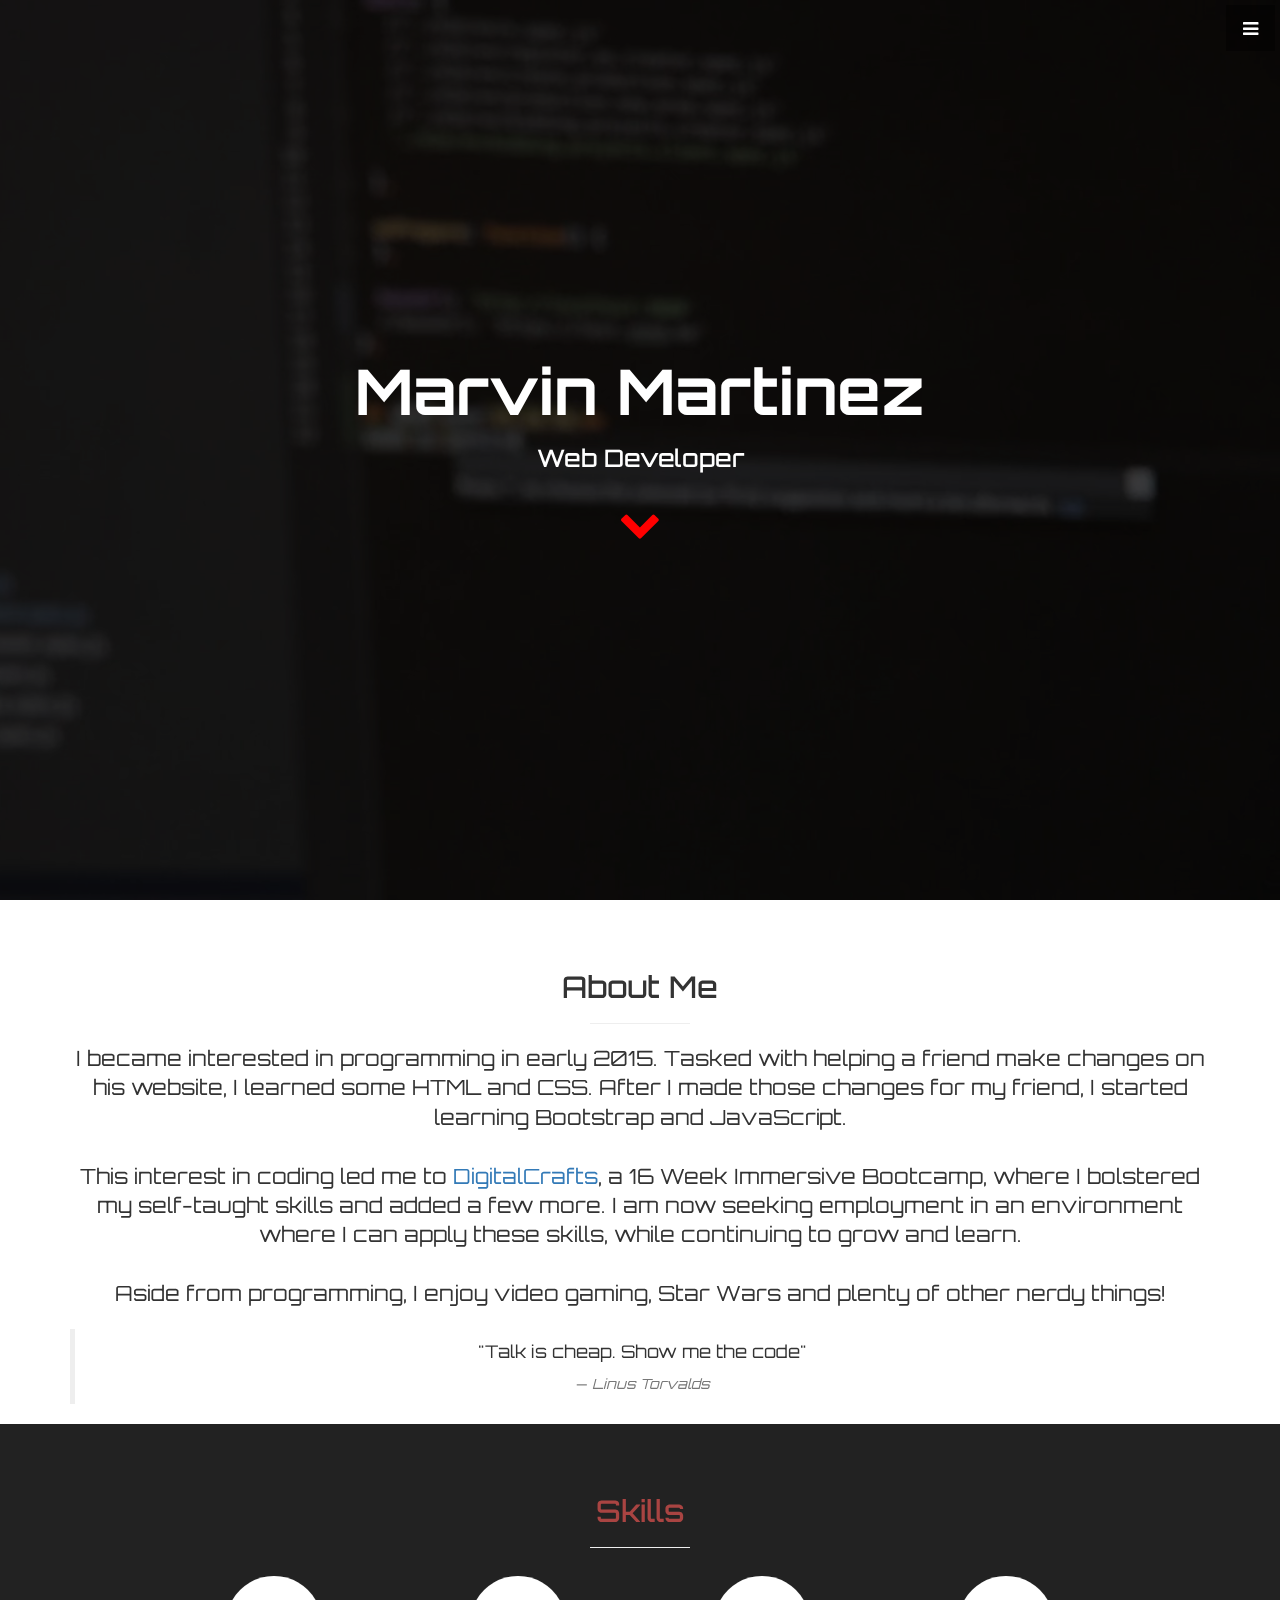
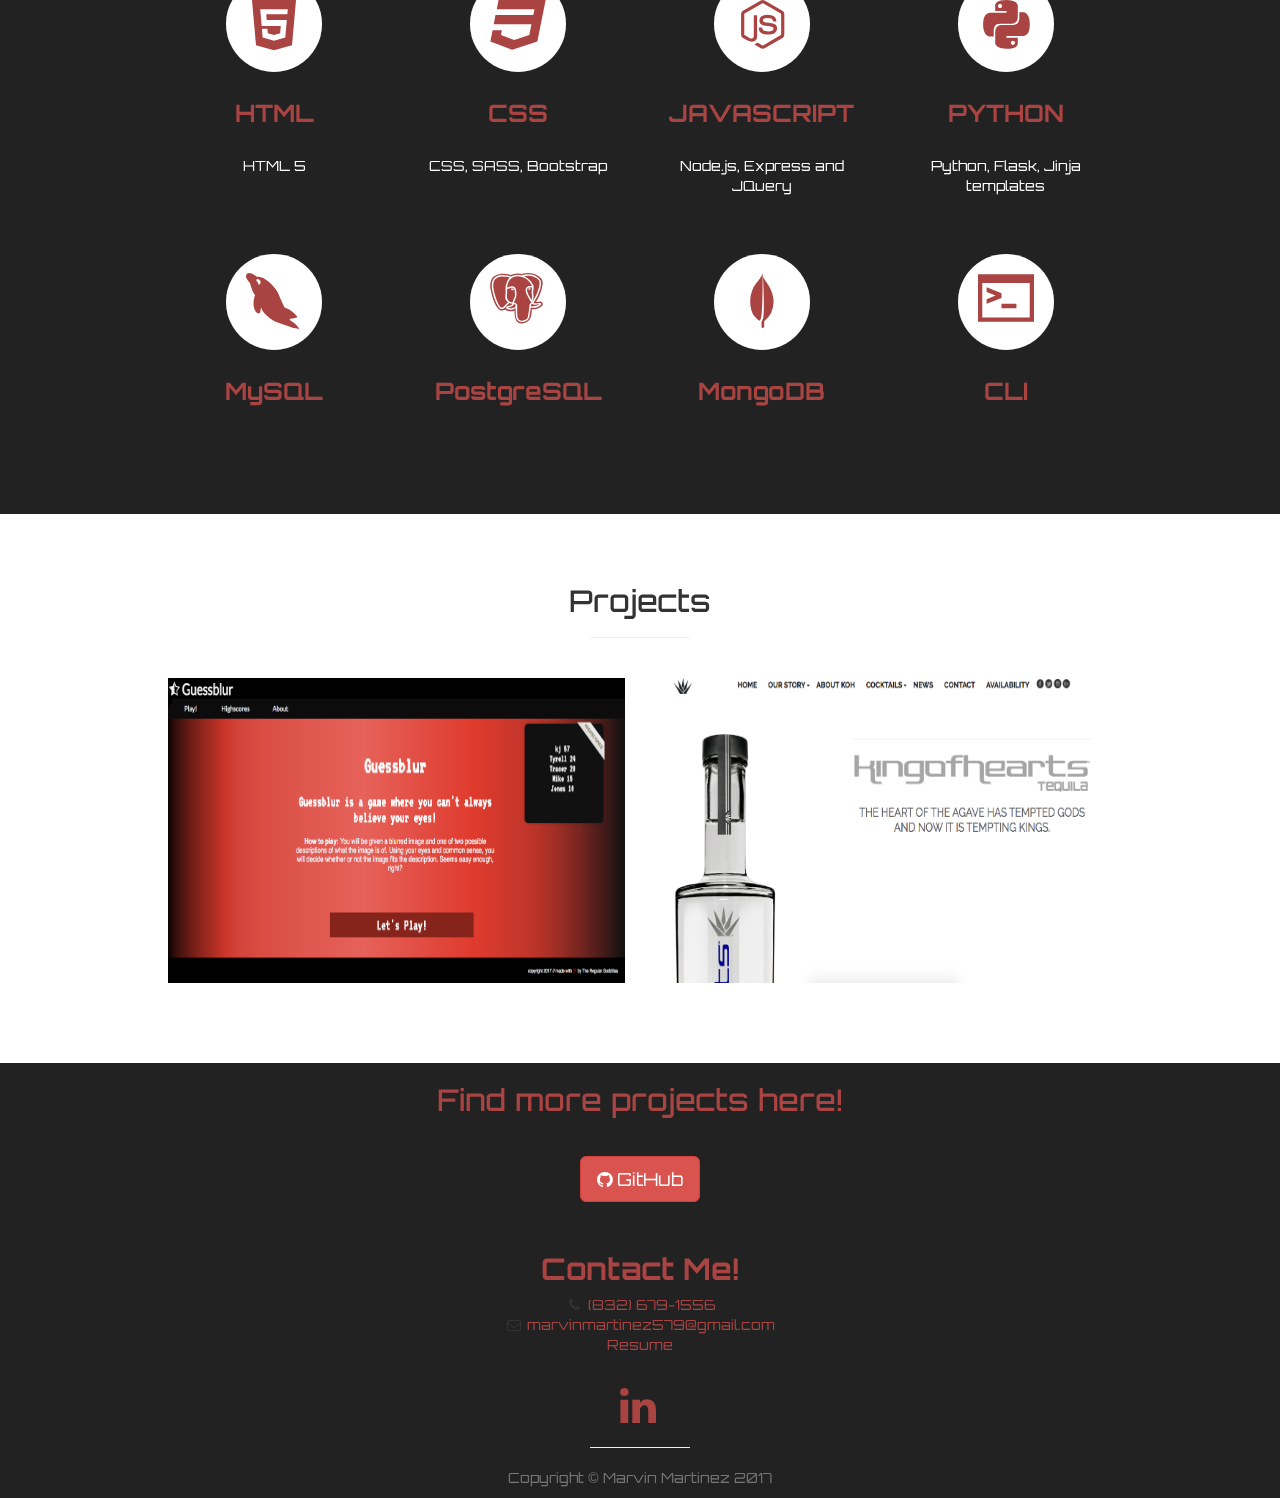
==== index.html @ 0b266f03 "phone number work" ====
<!DOCTYPE html>
<html lang="en">

<head>

    <meta charset="utf-8">
    <meta http-equiv="X-UA-Compatible" content="IE=edge">
    <meta name="viewport" content="width=device-width, initial-scale=1">
    <meta name="description" content="">
    <title>Marvin Martinez | Web Developer</title>
    <link href="css/bootstrap.min.css" rel="stylesheet">
    <link href="css/style.css" rel="stylesheet">
    <link href="font-awesome/css/font-awesome.min.css" rel="stylesheet" type="text/css">
    <link rel="stylesheet" href="fonts/font-mfizz-2.3.0/font-mfizz.css">
    <link rel="stylesheet" href="css/font-awesome-animation.css">
    <link href="https://fonts.googleapis.com/css?family=Orbitron" rel="stylesheet">
</head>

<body>

    <!-- Nav -->
    <a id="menu-toggle" href="#" class="btn btn-dark btn-lg toggle"><i class="fa fa-bars"></i></a>
    <nav id="sidebar-wrapper">
        <ul class="sidebar-nav">
            <a id="menu-close" href="#" class="btn btn-danger btn-lg pull-right toggle"><i class="fa fa-chevron-right"></i></a>
            <li class="sidebar-brand">
                <a href="#top" onclick='$("#menu-close").click();'>Marvin</a>
            </li>
            <li>
                <!-- <a href="#top" onclick='$("#menu-close").click();'>Home</a> -->
            </li>
            <li>
                <a href="#about" onclick='$("#menu-close").click();'>About</a>
            </li>
            <li>
                <a href="#skills" onclick='$("#menu-close").click();'>Skills</a>
            </li>
            <li>
                <a href="#projects" onclick='$("#menu-close").click();'>Projects</a>
            </li>
            <li>
                <a href="#contact" onclick='$("#menu-close").click();'>Contact</a>
            </li>
            <li>
                <a href="pdf/Marvin_Martinez.pdf" onclick='$("#menu-close").click();' target="_blank" donwload>Resume</a>
            </li>
        </ul>
    </nav>

    <!-- Header -->
    <div id="top" class="header">
        <video autoplay loop muted>
            <source src="video/programming-ide.mp4" type="video/mp4">
            </video>
        <div class="text-vertical-center">
            <h1>Marvin Martinez</h1>
            <h3>Web Developer</h3>
            <br>
            <a href="#about"><i class="fa fa-chevron-down fa-3x faa-bounce animated" id="move" style="color:red"></i></a>
        </div>
    </div>
    <div class="overlay">
    </div>

    <!-- About -->
    <section id="about" class="about">
        <div class="container ab">
            <div class="row ab">
                <div class="col-lg-12 text-center about-text">
                    <h2>About Me</h2>
                    <hr class="small">
                    <p class="lead">I became interested in programming in early 2015. Tasked with helping a friend make changes on his website, I learned some HTML and CSS. After I made those changes for my friend, I started learning Bootstrap and JavaScript. <br>
                        <br> This interest in coding led me to <a target="_blank" href="http://www.digitalcrafts.com">DigitalCrafts</a>, a 16 Week Immersive
Bootcamp, where I bolstered my self-taught skills and added a few more. I am now seeking employment in an environment where I can apply these skills, while continuing to grow and learn.<br>
                        <br> Aside from programming, I enjoy video gaming, Star Wars and plenty of other nerdy things! </p>
                    <blockquote>
                        <p>"Talk is cheap. Show me the code"</p>
                        <footer><cite>Linus Torvalds</cite></footer>
                    </blockquote>
                </div>
                <!-- <div class="col-lg-6 text-right">
                    <img class="scroll-to img-about img-responsive" src="img/me.jpg" alt="">
                </div> -->
            </div>
        </div>
    </section>



    <section id="skills" class="skills bg-">
        <div class="container">
            <div class="row text-center">
                <div class="col-lg-10 col-lg-offset-1">
                    <h2 class="text-danger">Skills</h2>
                    <hr class="small">
                    <div id="scroll-to" class="row">
                        <div class="col-md-3 col-sm-6">
                            <div class="skills-item">
                                <span class="fa-stack fa-4x">
                                <i class="fa fa-circle fa-stack-2x"></i>
                                <i class="fa fa-html5 fa-stack-1x faa-float animated-hover text-danger"></i>
                            </span>
                                <br>
                                <h3 class="text-danger">
                                    <strong>HTML</strong>
                                </h3>
                                <br>
                                <p>HTML 5</p>
                            </div>
                        </div>
                        <div class="col-md-3 col-sm-6">
                            <div class="skills-item">
                                <span class="fa-stack fa-4x">
                                <i class="fa fa-circle fa-stack-2x"></i>
                                <i class="fa fa-css3 fa-stack-1x faa-float animated-hover text-danger"></i>
                            </span>
                                <br>
                                <h3 class="text-danger">
                                    <strong>CSS</strong>
                                </h3>
                                <br>
                                <p>CSS, SASS, Bootstrap</p>
                            </div>
                        </div>
                        <div class="col-md-3 col-sm-6">
                            <div class="skills-item">
                                <span class="fa-stack fa-4x">
                                <i class="fa fa-circle fa-stack-2x"></i>
                                <i class="fa icon icon-nodejs fa-stack-1x faa-float animated-hover text-danger"></i>
                            </span>
                                <br>
                                <h3 class="text-danger">
                                    <strong>JAVASCRIPT</strong>
                                </h3>
                                <br>
                                <p>Node.js, Express and JQuery</p>
                            </div>
                        </div>
                        <div class="col-md-3 col-sm-6">
                            <div class="skills-item">
                                <span class="fa-stack fa-4x">
                                <i class="fa fa-circle fa-stack-2x"></i>
                                <i class="fa  icon icon-python fa-stack-1x faa-float animated-hover text-danger"></i>
                            </span>
                                <br>
                                <h3 class="text-danger">
                                    <strong>PYTHON</strong>
                                </h3>
                                <br>
                                <p>Python, Flask, Jinja templates</p>
                            </div>
                        </div>
                    </div>
                </div>
            </div>
            <br>
            <div class="row text-center">
                <div class="col-lg-10 col-lg-offset-1">
                    <div id="scroll-to" class="row">
                        <div class="col-md-3 col-sm-6">
                            <div class="skills-item">
                                <span class="fa-stack fa-4x">
                                <i class="fa fa-circle fa-stack-2x"></i>
                                <i class="fa icon-mysql-alt fa-stack-1x faa-float animated-hover text-danger"></i>
                            </span>
                                <br>
                                <h3 class="text-danger">
                                    <strong>MySQL</strong>
                                </h3>
                                <br>
                                <!-- <p></p> -->
                            </div>
                        </div>
                        <div class="col-md-3 col-sm-6">
                            <div class="skills-item">
                                <span class="fa-stack fa-4x">
                                <i class="fa fa-circle fa-stack-2x"></i>
                                <i class="fa icon-postgres fa-stack-1x faa-float animated-hover text-danger"></i>
                            </span>
                                <br>
                                <h3 class="text-danger">
                                    <strong>PostgreSQL</strong>
                                </h3>
                                <br>
                                <!-- <p></p> -->
                            </div>
                        </div>
                        <div class="col-md-3 col-sm-6">
                            <div class="skills-item">
                                <span class="fa-stack fa-4x">
                                <i class="fa fa-circle fa-stack-2x"></i>
                                <i class="fa icon-mongodb fa-stack-1x faa-float animated-hover text-danger"></i>
                            </span>
                                <br>
                                <h3 class="text-danger">
                                    <strong>MongoDB</strong>
                                </h3>
                                <br>
                                <!-- <p></p> -->
                            </div>
                        </div>
                        <div class="col-md-3 col-sm-6">
                            <div class="skills-item">
                                <span class="fa-stack fa-4x">
                                <i class="fa fa-circle fa-stack-2x"></i>
                                <i class="fa  icon-shell fa-stack-1x faa-float animated-hover text-danger"></i>
                            </span>
                                <br>
                                <h3 class="text-danger">
                                    <strong>CLI</strong>
                                </h3>
                                <br>
                                <!-- <p></p> -->
                            </div>
                        </div>
                    </div>
                </div>
            </div>
        </div>
        </div>
        </div>
    </section>


    <!-- Portfolio -->
    <section id="projects" class="projects">
        <div class="container">
            <div class="row">
                <div class="col-lg-10 col-lg-offset-1 text-center">
                    <h2>Projects</h2>
                    <hr class="small">
                    <br>
                    <div class="row">
                        <div class="col-md-6">
                            <div class="portfolio-item">
                                <a target="_blank" href="https://www.guessblur.site">
                                    <img class="scroll-to2 img-portfolio img-responsive" id="guess" src="img/guessblur.png">
                                </a>
                            </div>
                        </div>
                        <div class="col-md-6">
                            <div class="portfolio-item">
                                <a target="_blank" href="http://kingofheartstequila.com">
                                    <img class="scroll-to2 img-portfolio img-responsive" id="guess" src="img/koh.png">
                                </a>
                            </div>
                        </div>
                    </div>
                    <!-- <div class="row">
                        <div class="col-md-6">
                            <div class="portfolio-item">
                                <a href="#">
                                    <img class="scroll-to2 img-portfolio img-responsive" src="img/placeholder.jpg">
                                </a>
                            </div>
                        </div>
                        <div class="col-md-6">
                            <div class="portfolio-item">
                                <a href="#">
                                    <img class="scroll-to2 img-portfolio img-responsive" src="img/placeholder.jpg">
                                </a>
                            </div>
                        </div>
                    </div> -->
                </div>
            </div>
        </div>
        </div>
    </section>

    <!-- Call to Action -->
    <aside class="call-to-action bg-danger">
        <div class="container">
            <div class="row">
                <div class="col-lg-12 text-center">
                    <h2 class="text-danger">Find more projects here!</h2>
                    <br>
                    <a target="_blank" href="https://github.com/MarvinM579" class="btn btn-lg btn-danger"><i class="fa fa-github"></i> GitHub</a>
                    <br>
                    <br>
                </div>
            </div>
        </div>
    </aside>

    <!-- contact -->
    <section id="contact" class="footer">
        <div class="container">
            <div class="row">
                <div class="col-lg-10 col-lg-offset-1 text-center">
                    <h2 class="text-danger"><strong>Contact Me!</strong>
                </h2>
                    <p></p>
                    <ul class="list-unstyled">
                        <li><i class="fa fa-phone fa-fw"></i> <a href="tel:8326791556" class="text-danger number">(832) 679-1556</a></li>
                        <li><i class="fa fa-envelope-o fa-fw"></i> <a class="text-danger" href="mailto:marvinmartinez579@gmail.com">marvinmartinez579@gmail.com</a>
                        </li>
                        <li><a class="text-danger" href="pdf/Marvin_Martinez.pdf" donwload>Resume</a></li>
                    </ul>
                    <br>
                    <ul class="list-inline">
                        <!-- <li>
                            <a target="_blank" href="https://www.facebook.com/profile.php?id=100013727983616"><i class="fa fa-facebook fa-fw fa-3x text-danger"></i></a>
                        </li>
                        <li>
                            <a target="_blank" href="https://twitter.com/RocketMan225"><i class="fa fa-twitter fa-fw fa-3x text-danger"></i></a>
                        </li> -->
                        <li>
                            <a target="_blank" href="https://www.linkedin.com/in/marvin-martinez"><i class="fa fa-linkedin fa-fw fa-3x text-danger"></i></a>
                        </li>
                    </ul>
                    <hr class="small">
                    <p class="text-muted">Copyright &copy; Marvin Martinez 2017</p>
                </div>
            </div>
        </div>
        <a id="to-top" href="#top" class="btn btn-dark btn-lg"><i class="fa fa-chevron-up fa-fw fa-1x"></i></a>
    </section>




    <script src="js/jquery.js"></script>

    <script src="js/bootstrap.min.js"></script>

    <script>
        // Closes the sidebar menu
        $("#menu-close").click(function(e) {
            e.preventDefault();
            $("#sidebar-wrapper").toggleClass("active");
        });
        // Opens the sidebar menu
        $("#menu-toggle").click(function(e) {
            e.preventDefault();
            $("#sidebar-wrapper").toggleClass("active");
        });
        // Scrolls to the selected menu item on the page
        $(function() {
            $('a[href*=#]:not([href=#],[data-toggle],[data-target],[data-slide])').click(function() {
                if (location.pathname.replace(/^\//, '') == this.pathname.replace(/^\//, '') || location.hostname == this.hostname) {
                    var target = $(this.hash);
                    target = target.length ? target : $('[name=' + this.hash.slice(1) + ']');
                    if (target.length) {
                        $('html,body').animate({
                            scrollTop: target.offset().top
                        }, 1000);
                        return false;
                    }
                }
            });
        });
        //#to-top button appears after scrolling
        var fixed = false;
        $(document).scroll(function() {
            if ($(this).scrollTop() > 250) {
                if (!fixed) {
                    fixed = true;
                    $('#to-top').show("slow", function() {
                        $('#to-top').css({
                            position: 'fixed',
                            display: 'block'
                        });
                    });
                }
            } else {
                if (fixed) {
                    fixed = false;
                    $('#to-top').hide("slow", function() {
                        $('#to-top').css({
                            display: 'none'
                        });
                    });
                }
            }
        });

        $(window).scroll(function() {
            var hT = $('.scroll-to').offset().top,
                hH = $('.scroll-to').outerHeight(),
                wH = $(window).height(),
                wS = $(this).scrollTop();
            console.log((hT - wH), wS);
            if (wS > (hT + hH - wH)) {
                $('.scroll-to').fadeIn(2500);
            }
        });
    </script>

</body>

</html>
---- css/style.css ----
html, body {
    width: 100%;
    height: 100%;
}

body {
    /*font-family: "Source Sans Pro","Helvetica Neue",Helvetica,Arial,sans-serif;*/
    font-family: "Orbitron", sans-serif;
}

.text-vertical-center {
    display: table-cell;
    text-align: center;
    vertical-align: middle;
}

.text-vertical-center h1 {
    margin: 0;
    padding: 0;
    font-size: 4.5em;
    font-weight: 700;
}


/* Custom Button Styles */

.btn-dark {
    border-radius: 0;
    color: #fff;
    background-color: rgba(0, 0, 0, 0.4);
}

.btn-dark:hover, .btn-dark:focus, .btn-dark:active {
    color: #fff;
    background-color: rgba(0, 0, 0, 0.7);
}

.btn-light {
    border-radius: 0;
    color: #333;
    background-color: rgb(255, 255, 255);
}

.btn-light:hover, .btn-light:focus, .btn-light:active {
    color: #333;
    background-color: rgba(255, 255, 255, 0.8);
}


/* Custom Horizontal Rule */

hr.small {
    max-width: 100px;
}


/* Side Menu */

#sidebar-wrapper {
    z-index: 1000;
    position: fixed;
    right: 0;
    width: 250px;
    height: 100%;
    transform: translateX(250px);
    overflow-y: auto;
    background: #222;
    -webkit-transition: all 0.4s ease 0s;
    -moz-transition: all 0.4s ease 0s;
    -ms-transition: all 0.4s ease 0s;
    -o-transition: all 0.4s ease 0s;
    transition: all 0.4s ease 0s;
}

.sidebar-nav {
    position: absolute;
    top: 0;
    width: 250px;
    margin: 0;
    padding: 0;
    list-style: none;
}

.sidebar-nav li {
    text-indent: 20px;
    line-height: 40px;
}

.sidebar-nav li a {
    display: block;
    text-decoration: none;
    color: #999;
}

.sidebar-nav li a:hover {
    text-decoration: none;
    color: #fff;
    background: rgba(255, 255, 255, 0.2);
}

.sidebar-nav li a:active, .sidebar-nav li a:focus {
    text-decoration: none;
}

.sidebar-nav>.sidebar-brand {
    height: 55px;
    font-size: 18px;
    line-height: 55px;
}

.sidebar-nav>.sidebar-brand a {
    color: #999;
}

.sidebar-nav>.sidebar-brand a:hover {
    color: #fff;
    background: none;
}

#menu-toggle {
    z-index: 1;
    position: fixed;
    top: 0;
    right: 0;
}

#sidebar-wrapper.active {
    right: 250px;
    width: 250px;
    -webkit-transition: all 0.4s ease 0s;
    -moz-transition: all 0.4s ease 0s;
    -ms-transition: all 0.4s ease 0s;
    -o-transition: all 0.4s ease 0s;
    transition: all 0.4s ease 0s;
}

.toggle {
    margin: 5px 5px 0 0;
}


/* Header */

.header {
    display: table;
    position: relative;
    width: 100%;
    height: 100%;
    color: white;
    /*background: url(../img/Code.jpg) no-repeat center center scroll;*/
    -webkit-background-size: cover;
    -moz-background-size: cover;
    background-size: cover;
    -o-background-size: cover;
}

.text-vertical-center {
    z-index: 10;
}

video {
    position: absolute;
    z-index: -1;
    right: 0;
    bottom: 0;
    min-width: 100%;
    min-height: 100%;
    width: auto;
    height: auto;
}

.overlay {
    position: absolute;
    top: 0;
    left: 0;
    width: 100%;
    height: 100%;
    z-index: -1;
    background-color: rgba(0, 0, 0, 0.6);
}


/* About */

.about {
    padding: 0;
}

.about-text {
    margin-top: 50px;
}

.img-about {
    margin: 0 auto;
    margin-top: 10%;
    margin-bottom: 10%;
    height: 400px;
    border-radius: 50%;
    display: none;
}


/* Skills */

.skills {
    padding: 50px 0;
    background: #222;
    color: white;
}

.skills-item {
    margin-bottom: 30px;
}

.icon {
    margin-left: 6%;
    margin-top: 5%;
}

.icon-python {
    margin-left: 5%;
}


/* Portfolio */

.projects {
    padding: 50px 0;
}

.portfolio-item {
    margin-bottom: 30px;
}

.img-portfolio {
    margin: 0 auto;
    /*display: none;*/
}

.img-portfolio:hover {
    opacity: 0.8;
}

#guess {
    height: 305px;
    width: 485px;
}


/* Call to Action */

.call-to-action {
    padding: 0;
    background: #222;
}

.call-to-action .btn {
    margin: 10px;
}


/* Footer */

.footer {
    padding: 0;
    background: #222;
}

.number:hover {
    text-decoration: none;
    color: #A94442;
}

#to-top {
    display: none;
    position: fixed;
    bottom: 5px;
    right: 5px;
}
---- fonts/font-mfizz-2.3.0/font-mfizz.css ----
/*!
 * Font Mfizz 2.3.0-SNAPSHOT
 * Copyright 2013-2016 Fizzed, Inc.
 * MIT License
 *
 * Project: http://fizzed.com/oss/font-mfizz
 *
 * The font designed for technology and software geeks representing programming
 * languages, operating systems, software engineering, and technology.
 *
 * Fizzed, Inc.
 * Web: http://fizzed.com/
 * Twitter: http://twitter.com/fizzed_inc
 */

@font-face {
  font-family: "FontMfizz";
  src: url("./font-mfizz.eot");
  src: url("./font-mfizz.eot?#iefix") format("embedded-opentype"),
       url("./font-mfizz.woff") format("woff"),
       url("./font-mfizz.ttf") format("truetype"),
       url("./font-mfizz.svg#font-mfizz") format("svg");
  font-weight: normal;
  font-style: normal;
}

@media screen and (-webkit-min-device-pixel-ratio:0) {
  @font-face {
    font-family: "FontMfizz";
    src: url("./font-mfizz.svg#font-mfizz") format("svg");
  }
}

[data-icon]:before { content: attr(data-icon); }

[data-icon]:before,
.icon-3dprint:before,
.icon-angular:before,
.icon-antenna:before,
.icon-apache:before,
.icon-archlinux:before,
.icon-aws:before,
.icon-blackberry:before,
.icon-bomb:before,
.icon-c:before,
.icon-cassandra:before,
.icon-centos:before,
.icon-clojure:before,
.icon-coffee-bean:before,
.icon-cplusplus:before,
.icon-csharp:before,
.icon-css:before,
.icon-database:before,
.icon-database-alt:before,
.icon-database-alt2:before,
.icon-debian:before,
.icon-docker:before,
.icon-dreamhost:before,
.icon-elixir:before,
.icon-erlang:before,
.icon-exherbo:before,
.icon-fedora:before,
.icon-fire-alt:before,
.icon-freebsd:before,
.icon-gentoo:before,
.icon-ghost:before,
.icon-git:before,
.icon-gnome:before,
.icon-google:before,
.icon-google-alt:before,
.icon-google-code:before,
.icon-google-developers:before,
.icon-gradle:before,
.icon-grails:before,
.icon-grails-alt:before,
.icon-grunt:before,
.icon-hadoop:before,
.icon-haskell:before,
.icon-heroku:before,
.icon-html:before,
.icon-iphone:before,
.icon-java:before,
.icon-java-bold:before,
.icon-java-duke:before,
.icon-javascript:before,
.icon-javascript-alt:before,
.icon-jetty:before,
.icon-kde:before,
.icon-laravel:before,
.icon-line-graph:before,
.icon-linux-mint:before,
.icon-looking:before,
.icon-mariadb:before,
.icon-maven:before,
.icon-microscope:before,
.icon-mobile-device:before,
.icon-mobile-phone-alt:before,
.icon-mobile-phone-broadcast:before,
.icon-mongodb:before,
.icon-mssql:before,
.icon-mysql:before,
.icon-mysql-alt:before,
.icon-netbsd:before,
.icon-nginx:before,
.icon-nginx-alt:before,
.icon-nginx-alt2:before,
.icon-nodejs:before,
.icon-objc:before,
.icon-oracle:before,
.icon-oracle-alt:before,
.icon-osx:before,
.icon-perl:before,
.icon-phone-alt:before,
.icon-phone-gap:before,
.icon-phone-retro:before,
.icon-php:before,
.icon-php-alt:before,
.icon-playframework:before,
.icon-playframework-alt:before,
.icon-plone:before,
.icon-postgres:before,
.icon-postgres-alt:before,
.icon-python:before,
.icon-raspberrypi:before,
.icon-redhat:before,
.icon-redis:before,
.icon-ruby:before,
.icon-ruby-on-rails:before,
.icon-ruby-on-rails-alt:before,
.icon-satellite:before,
.icon-scala:before,
.icon-scala-alt:before,
.icon-script:before,
.icon-script-alt:before,
.icon-shell:before,
.icon-solaris:before,
.icon-splatter:before,
.icon-spring:before,
.icon-suse:before,
.icon-svg:before,
.icon-symfony:before,
.icon-tomcat:before,
.icon-ubuntu:before,
.icon-wireless:before,
.icon-wordpress:before {
  display: inline-block;
  font-family: "FontMfizz";
  font-style: normal;
  font-weight: normal;
  font-variant: normal;
  line-height: 1;
  text-decoration: inherit;
  text-rendering: optimizeLegibility;
  text-transform: none;
  -moz-osx-font-smoothing: grayscale;
  -webkit-font-smoothing: antialiased;
  font-smoothing: antialiased;
}

.icon-3dprint:before { content: "\f100"; }
.icon-angular:before { content: "\f101"; }
.icon-antenna:before { content: "\f102"; }
.icon-apache:before { content: "\f103"; }
.icon-archlinux:before { content: "\f104"; }
.icon-aws:before { content: "\f105"; }
.icon-blackberry:before { content: "\f106"; }
.icon-bomb:before { content: "\f107"; }
.icon-c:before { content: "\f108"; }
.icon-cassandra:before { content: "\f109"; }
.icon-centos:before { content: "\f10a"; }
.icon-clojure:before { content: "\f10b"; }
.icon-coffee-bean:before { content: "\f10c"; }
.icon-cplusplus:before { content: "\f10d"; }
.icon-csharp:before { content: "\f10e"; }
.icon-css:before { content: "\f10f"; }
.icon-database:before { content: "\f110"; }
.icon-database-alt:before { content: "\f111"; }
.icon-database-alt2:before { content: "\f112"; }
.icon-debian:before { content: "\f113"; }
.icon-docker:before { content: "\f114"; }
.icon-dreamhost:before { content: "\f115"; }
.icon-elixir:before { content: "\f116"; }
.icon-erlang:before { content: "\f117"; }
.icon-exherbo:before { content: "\f118"; }
.icon-fedora:before { content: "\f119"; }
.icon-fire-alt:before { content: "\f11a"; }
.icon-freebsd:before { content: "\f11b"; }
.icon-gentoo:before { content: "\f11c"; }
.icon-ghost:before { content: "\f11d"; }
.icon-git:before { content: "\f11e"; }
.icon-gnome:before { content: "\f11f"; }
.icon-google:before { content: "\f120"; }
.icon-google-alt:before { content: "\f121"; }
.icon-google-code:before { content: "\f122"; }
.icon-google-developers:before { content: "\f123"; }
.icon-gradle:before { content: "\f124"; }
.icon-grails:before { content: "\f125"; }
.icon-grails-alt:before { content: "\f126"; }
.icon-grunt:before { content: "\f127"; }
.icon-hadoop:before { content: "\f128"; }
.icon-haskell:before { content: "\f129"; }
.icon-heroku:before { content: "\f12a"; }
.icon-html:before { content: "\f12b"; }
.icon-iphone:before { content: "\f12c"; }
.icon-java:before { content: "\f12d"; }
.icon-java-bold:before { content: "\f12e"; }
.icon-java-duke:before { content: "\f12f"; }
.icon-javascript:before { content: "\f130"; }
.icon-javascript-alt:before { content: "\f131"; }
.icon-jetty:before { content: "\f132"; }
.icon-kde:before { content: "\f133"; }
.icon-laravel:before { content: "\f134"; }
.icon-line-graph:before { content: "\f135"; }
.icon-linux-mint:before { content: "\f136"; }
.icon-looking:before { content: "\f137"; }
.icon-mariadb:before { content: "\f138"; }
.icon-maven:before { content: "\f139"; }
.icon-microscope:before { content: "\f13a"; }
.icon-mobile-device:before { content: "\f13b"; }
.icon-mobile-phone-alt:before { content: "\f13c"; }
.icon-mobile-phone-broadcast:before { content: "\f13d"; }
.icon-mongodb:before { content: "\f13e"; }
.icon-mssql:before { content: "\f13f"; }
.icon-mysql:before { content: "\f140"; }
.icon-mysql-alt:before { content: "\f141"; }
.icon-netbsd:before { content: "\f142"; }
.icon-nginx:before { content: "\f143"; }
.icon-nginx-alt:before { content: "\f144"; }
.icon-nginx-alt2:before { content: "\f145"; }
.icon-nodejs:before { content: "\f146"; }
.icon-objc:before { content: "\f147"; }
.icon-oracle:before { content: "\f148"; }
.icon-oracle-alt:before { content: "\f149"; }
.icon-osx:before { content: "\f14a"; }
.icon-perl:before { content: "\f14b"; }
.icon-phone-alt:before { content: "\f14c"; }
.icon-phone-gap:before { content: "\f14d"; }
.icon-phone-retro:before { content: "\f14e"; }
.icon-php:before { content: "\f14f"; }
.icon-php-alt:before { content: "\f150"; }
.icon-playframework:before { content: "\f151"; }
.icon-playframework-alt:before { content: "\f152"; }
.icon-plone:before { content: "\f153"; }
.icon-postgres:before { content: "\f154"; }
.icon-postgres-alt:before { content: "\f155"; }
.icon-python:before { content: "\f156"; }
.icon-raspberrypi:before { content: "\f157"; }
.icon-redhat:before { content: "\f158"; }
.icon-redis:before { content: "\f159"; }
.icon-ruby:before { content: "\f15a"; }
.icon-ruby-on-rails:before { content: "\f15b"; }
.icon-ruby-on-rails-alt:before { content: "\f15c"; }
.icon-satellite:before { content: "\f15d"; }
.icon-scala:before { content: "\f15e"; }
.icon-scala-alt:before { content: "\f15f"; }
.icon-script:before { content: "\f160"; }
.icon-script-alt:before { content: "\f161"; }
.icon-shell:before { content: "\f162"; }
.icon-solaris:before { content: "\f163"; }
.icon-splatter:before { content: "\f164"; }
.icon-spring:before { content: "\f165"; }
.icon-suse:before { content: "\f166"; }
.icon-svg:before { content: "\f167"; }
.icon-symfony:before { content: "\f168"; }
.icon-tomcat:before { content: "\f169"; }
.icon-ubuntu:before { content: "\f16a"; }
.icon-wireless:before { content: "\f16b"; }
.icon-wordpress:before { content: "\f16c"; }
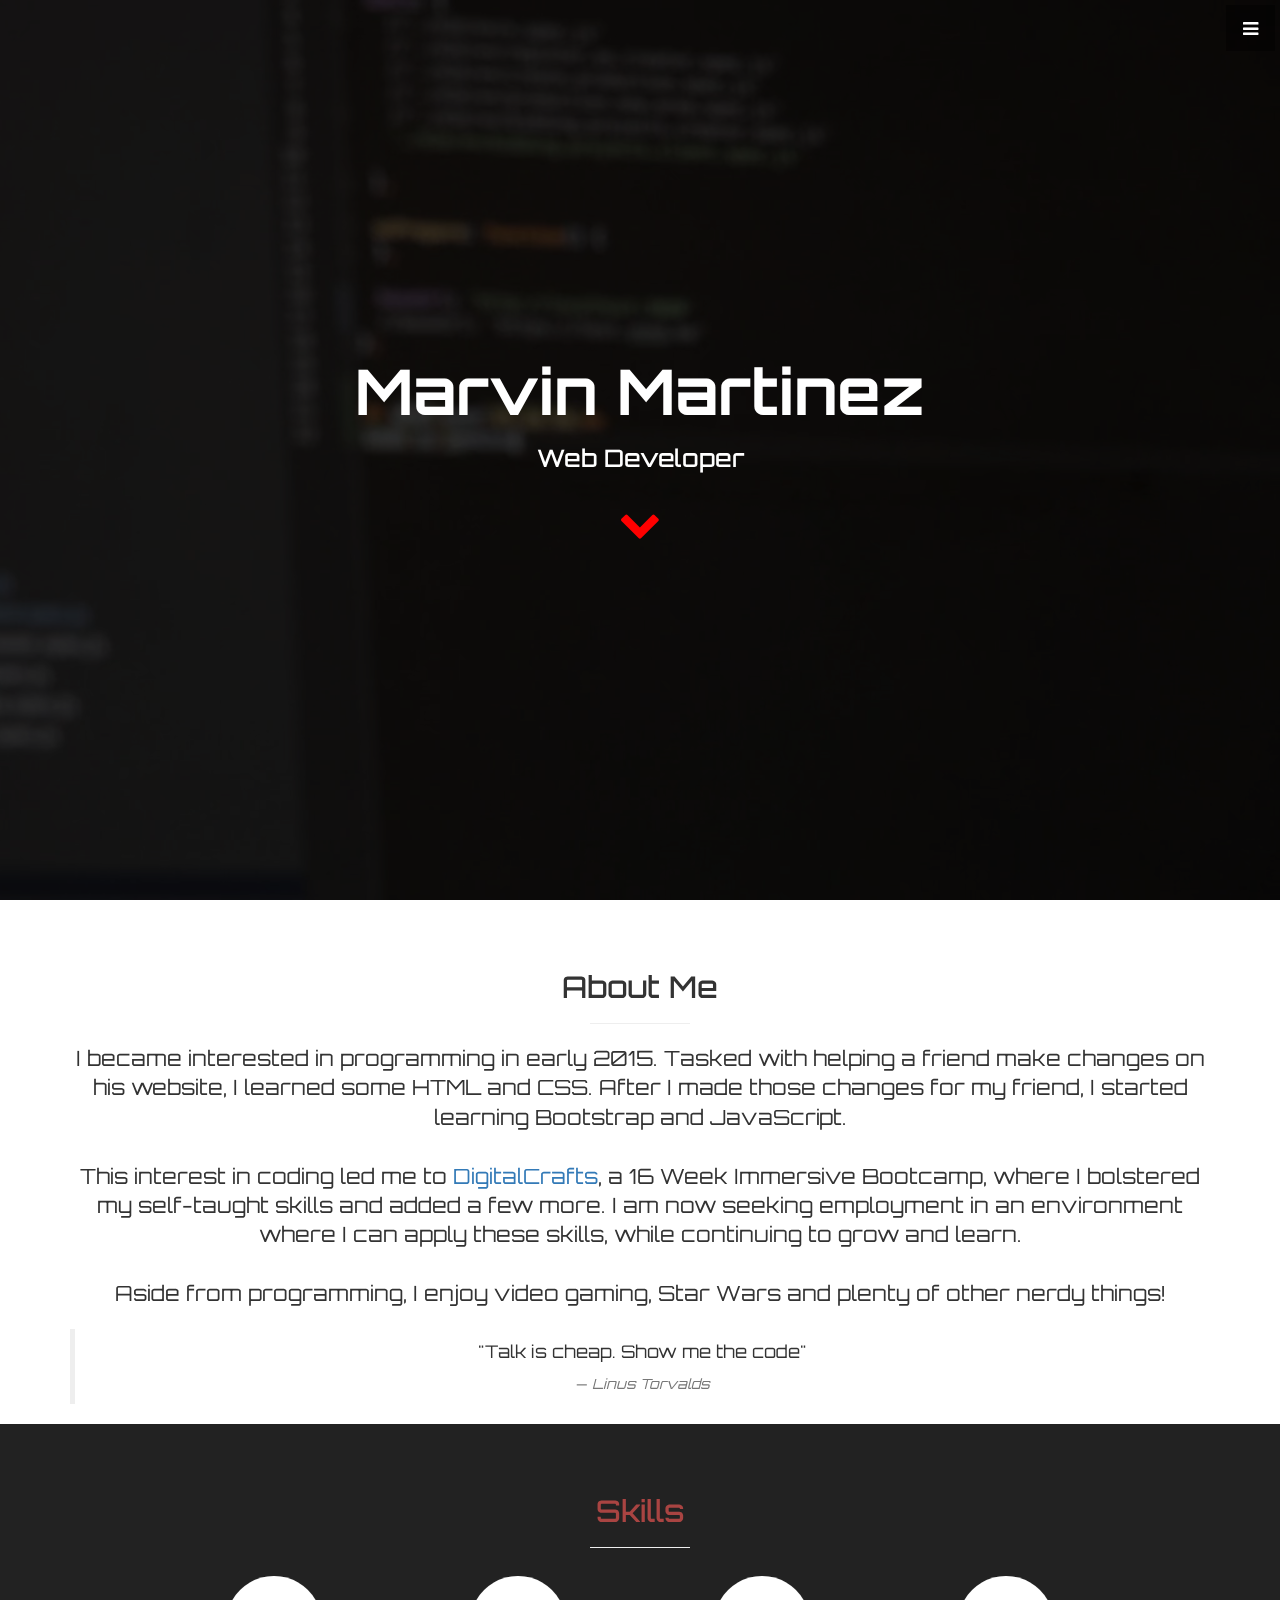
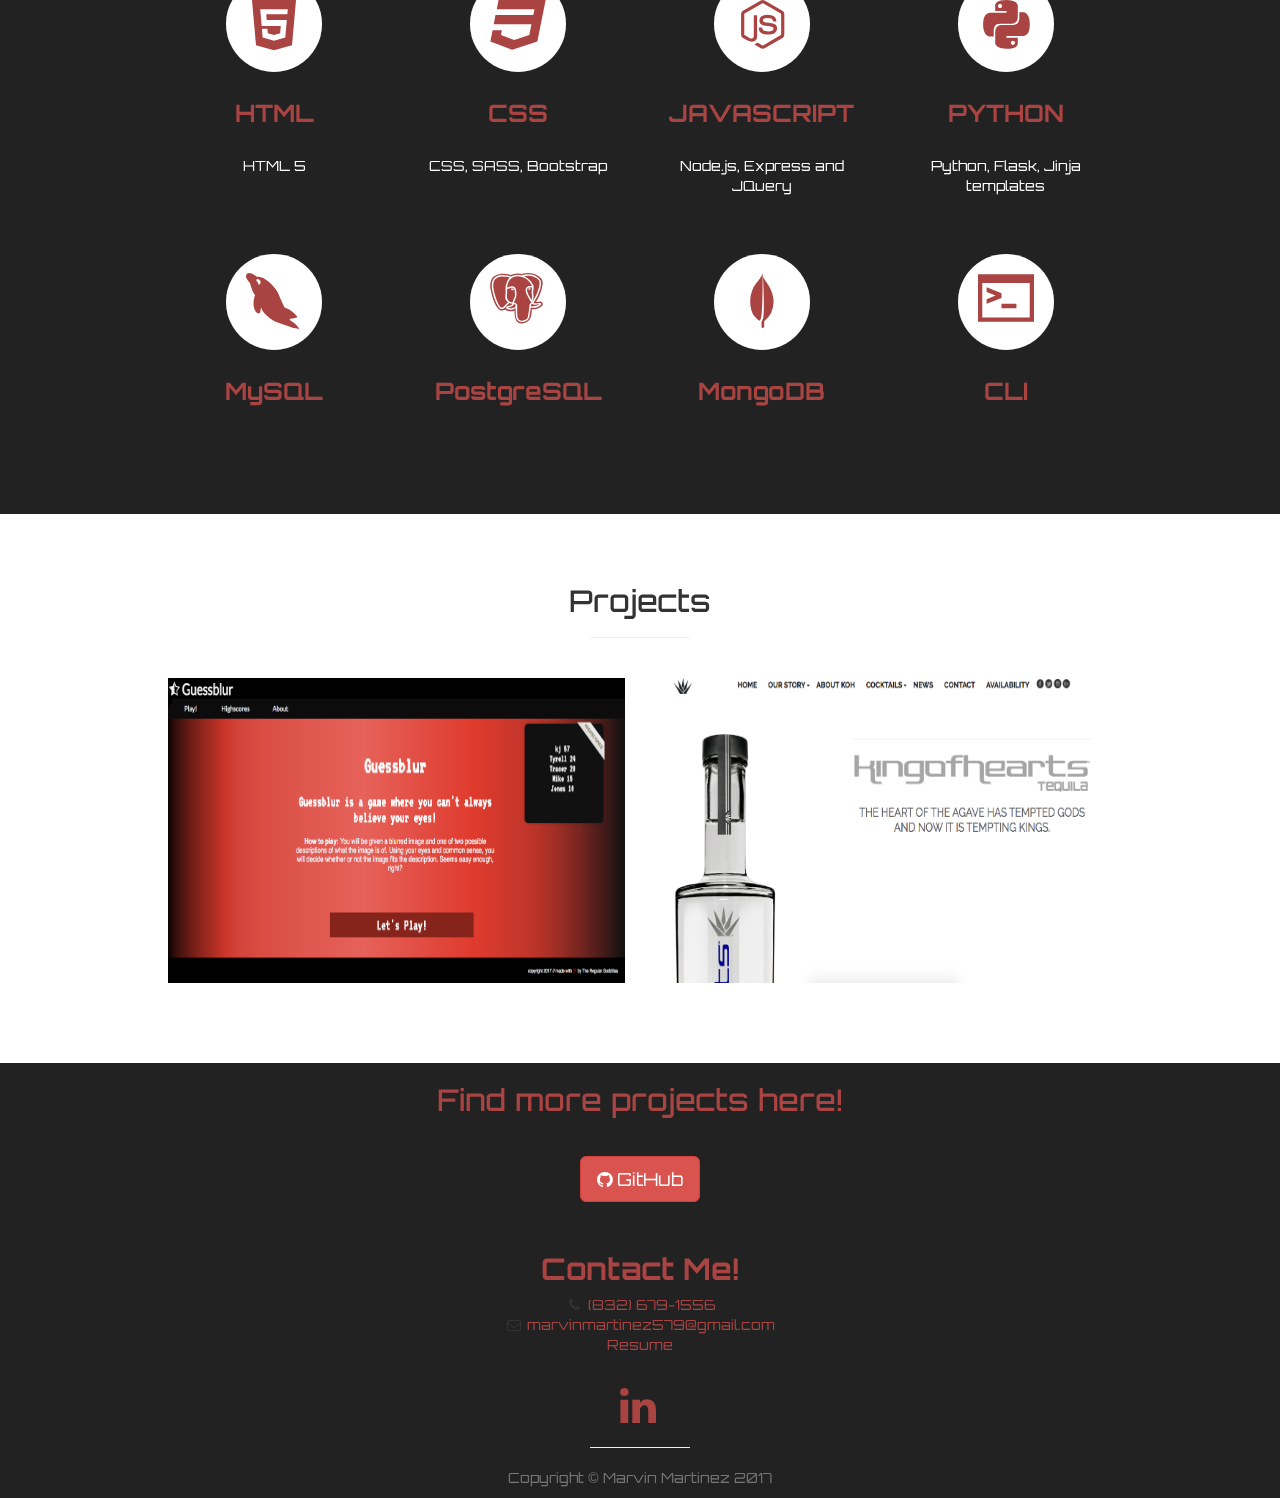
==== commit bb9176c9: "phone stuff" ====
--- a/index.html
+++ b/index.html
@@ -292,7 +292,7 @@
                 </h2>
                     <p></p>
                     <ul class="list-unstyled">
-                        <li><i class="fa fa-phone fa-fw"></i> <a href="tel:8326791556" class="text-danger number">(832) 679-1556</a></li>
+                        <li><i class="fa fa-phone fa-fw"></i> <a href="tel:18326791556" class="text-danger number">(832) 679-1556</a></li>
                         <li><i class="fa fa-envelope-o fa-fw"></i> <a class="text-danger" href="mailto:marvinmartinez579@gmail.com">marvinmartinez579@gmail.com</a>
                         </li>
                         <li><a class="text-danger" href="pdf/Marvin_Martinez.pdf" donwload>Resume</a></li>
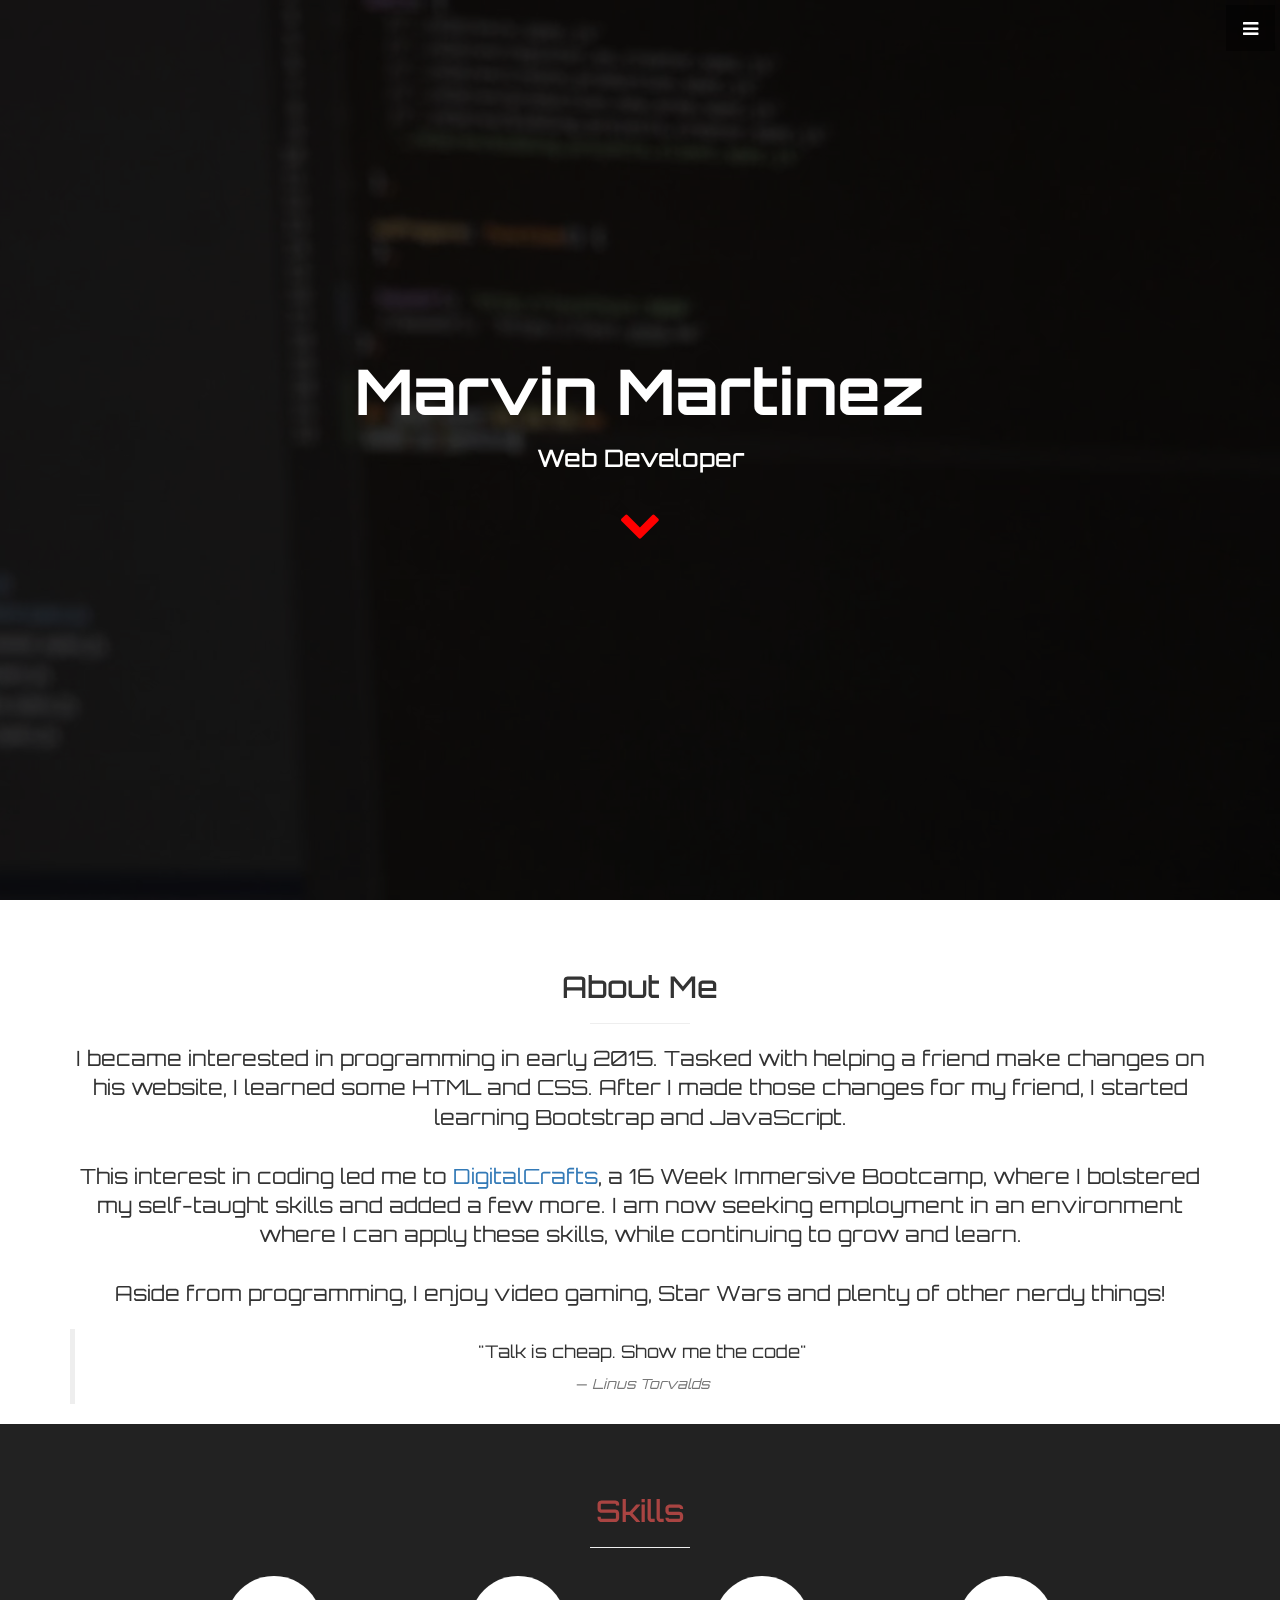
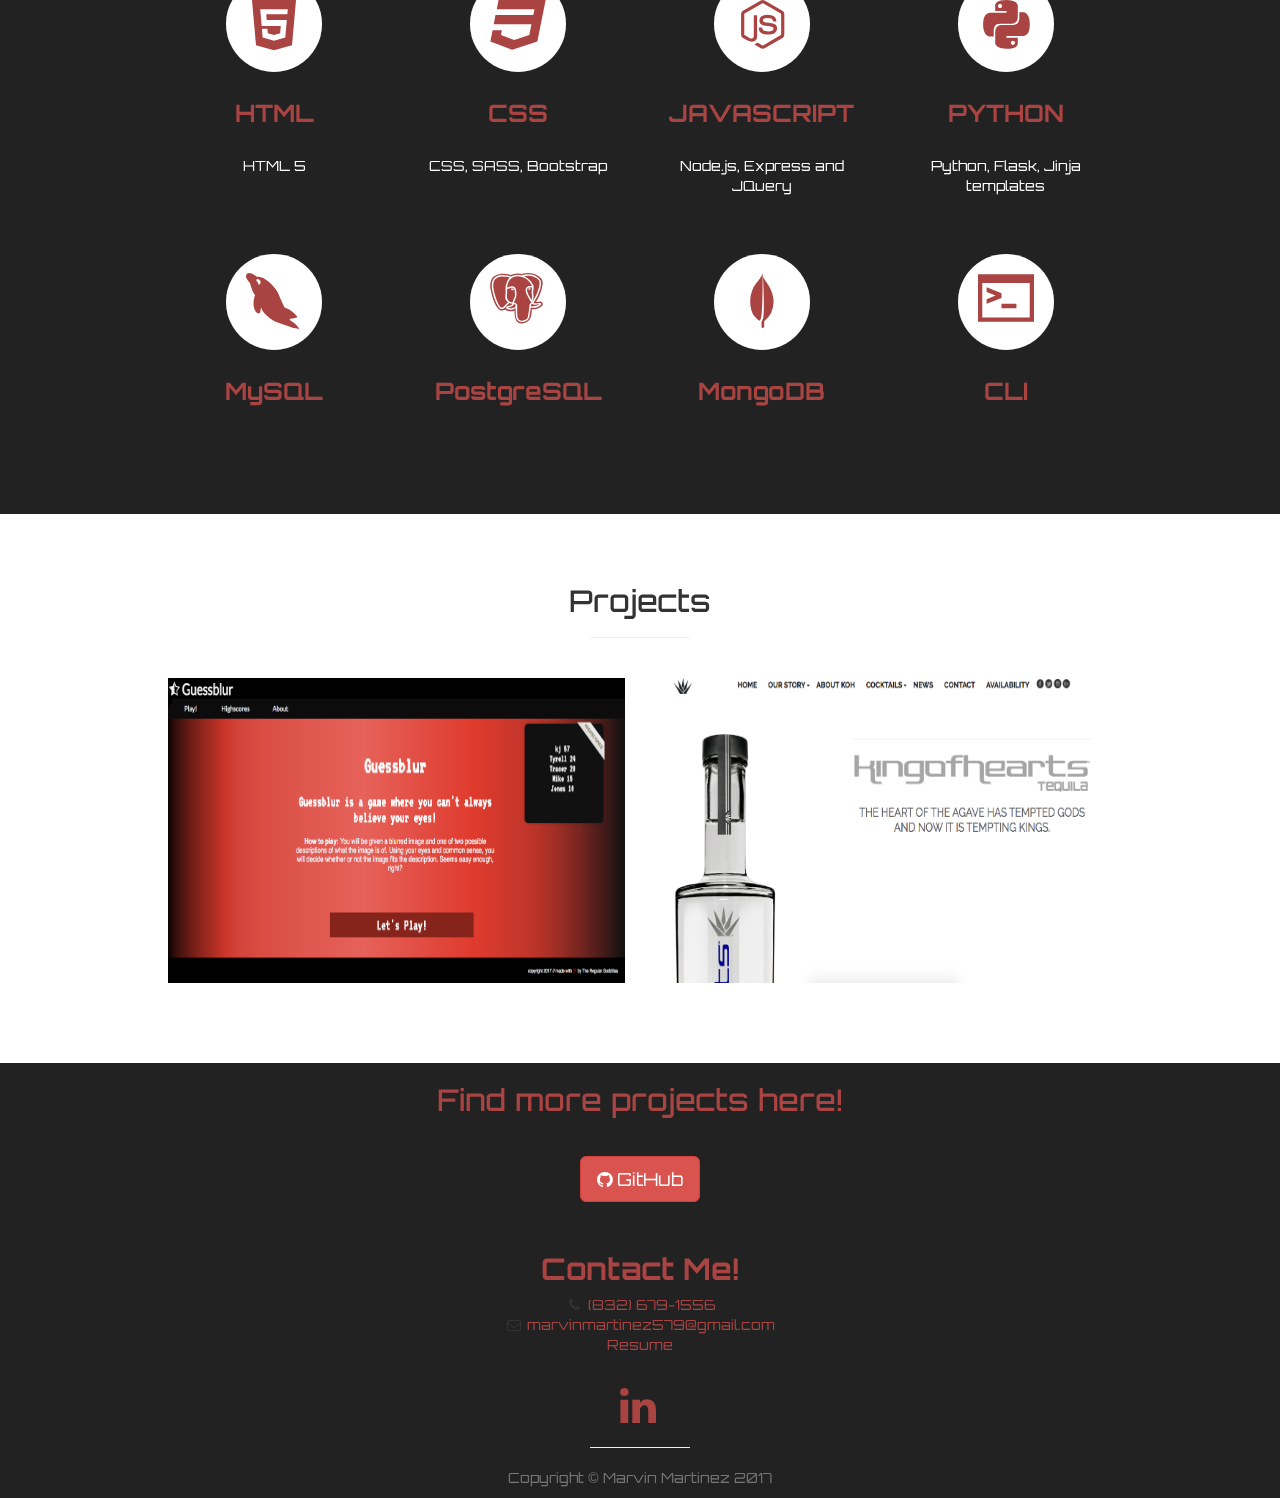
==== commit a9abbe75: "fixing responsiveness issues" ====
--- a/index.html
+++ b/index.html
@@ -94,7 +94,7 @@
                     <h2 class="text-danger">Skills</h2>
                     <hr class="small">
                     <div id="scroll-to" class="row">
-                        <div class="col-md-3 col-sm-6">
+                        <div class="col-md-3 col-xs-6">
                             <div class="skills-item">
                                 <span class="fa-stack fa-4x">
                                 <i class="fa fa-circle fa-stack-2x"></i>
@@ -108,7 +108,7 @@
                                 <p>HTML 5</p>
                             </div>
                         </div>
-                        <div class="col-md-3 col-sm-6">
+                        <div class="col-md-3 col-xs-6">
                             <div class="skills-item">
                                 <span class="fa-stack fa-4x">
                                 <i class="fa fa-circle fa-stack-2x"></i>
@@ -122,7 +122,7 @@
                                 <p>CSS, SASS, Bootstrap</p>
                             </div>
                         </div>
-                        <div class="col-md-3 col-sm-6">
+                        <div class="col-md-3 col-xs-6">
                             <div class="skills-item">
                                 <span class="fa-stack fa-4x">
                                 <i class="fa fa-circle fa-stack-2x"></i>
@@ -136,7 +136,7 @@
                                 <p>Node.js, Express and JQuery</p>
                             </div>
                         </div>
-                        <div class="col-md-3 col-sm-6">
+                        <div class="col-md-3 col-xs-6">
                             <div class="skills-item">
                                 <span class="fa-stack fa-4x">
                                 <i class="fa fa-circle fa-stack-2x"></i>
@@ -157,7 +157,7 @@
             <div class="row text-center">
                 <div class="col-lg-10 col-lg-offset-1">
                     <div id="scroll-to" class="row">
-                        <div class="col-md-3 col-sm-6">
+                        <div class="col-md-3 col-xs-6">
                             <div class="skills-item">
                                 <span class="fa-stack fa-4x">
                                 <i class="fa fa-circle fa-stack-2x"></i>
@@ -171,7 +171,7 @@
                                 <!-- <p></p> -->
                             </div>
                         </div>
-                        <div class="col-md-3 col-sm-6">
+                        <div class="col-md-3 col-xs-6">
                             <div class="skills-item">
                                 <span class="fa-stack fa-4x">
                                 <i class="fa fa-circle fa-stack-2x"></i>
@@ -185,7 +185,7 @@
                                 <!-- <p></p> -->
                             </div>
                         </div>
-                        <div class="col-md-3 col-sm-6">
+                        <div class="col-md-3 col-xs-6">
                             <div class="skills-item">
                                 <span class="fa-stack fa-4x">
                                 <i class="fa fa-circle fa-stack-2x"></i>
@@ -199,7 +199,7 @@
                                 <!-- <p></p> -->
                             </div>
                         </div>
-                        <div class="col-md-3 col-sm-6">
+                        <div class="col-md-3 col-xs-6">
                             <div class="skills-item">
                                 <span class="fa-stack fa-4x">
                                 <i class="fa fa-circle fa-stack-2x"></i>
@@ -292,7 +292,7 @@
                 </h2>
                     <p></p>
                     <ul class="list-unstyled">
-                        <li><i class="fa fa-phone fa-fw"></i> <a href="tel:18326791556" class="text-danger number">(832) 679-1556</a></li>
+                        <li><i class="fa fa-phone fa-fw"></i> <a href="tel:8326791556" class="text-danger number">(832) 679-1556</a></li>
                         <li><i class="fa fa-envelope-o fa-fw"></i> <a class="text-danger" href="mailto:marvinmartinez579@gmail.com">marvinmartinez579@gmail.com</a>
                         </li>
                         <li><a class="text-danger" href="pdf/Marvin_Martinez.pdf" donwload>Resume</a></li>
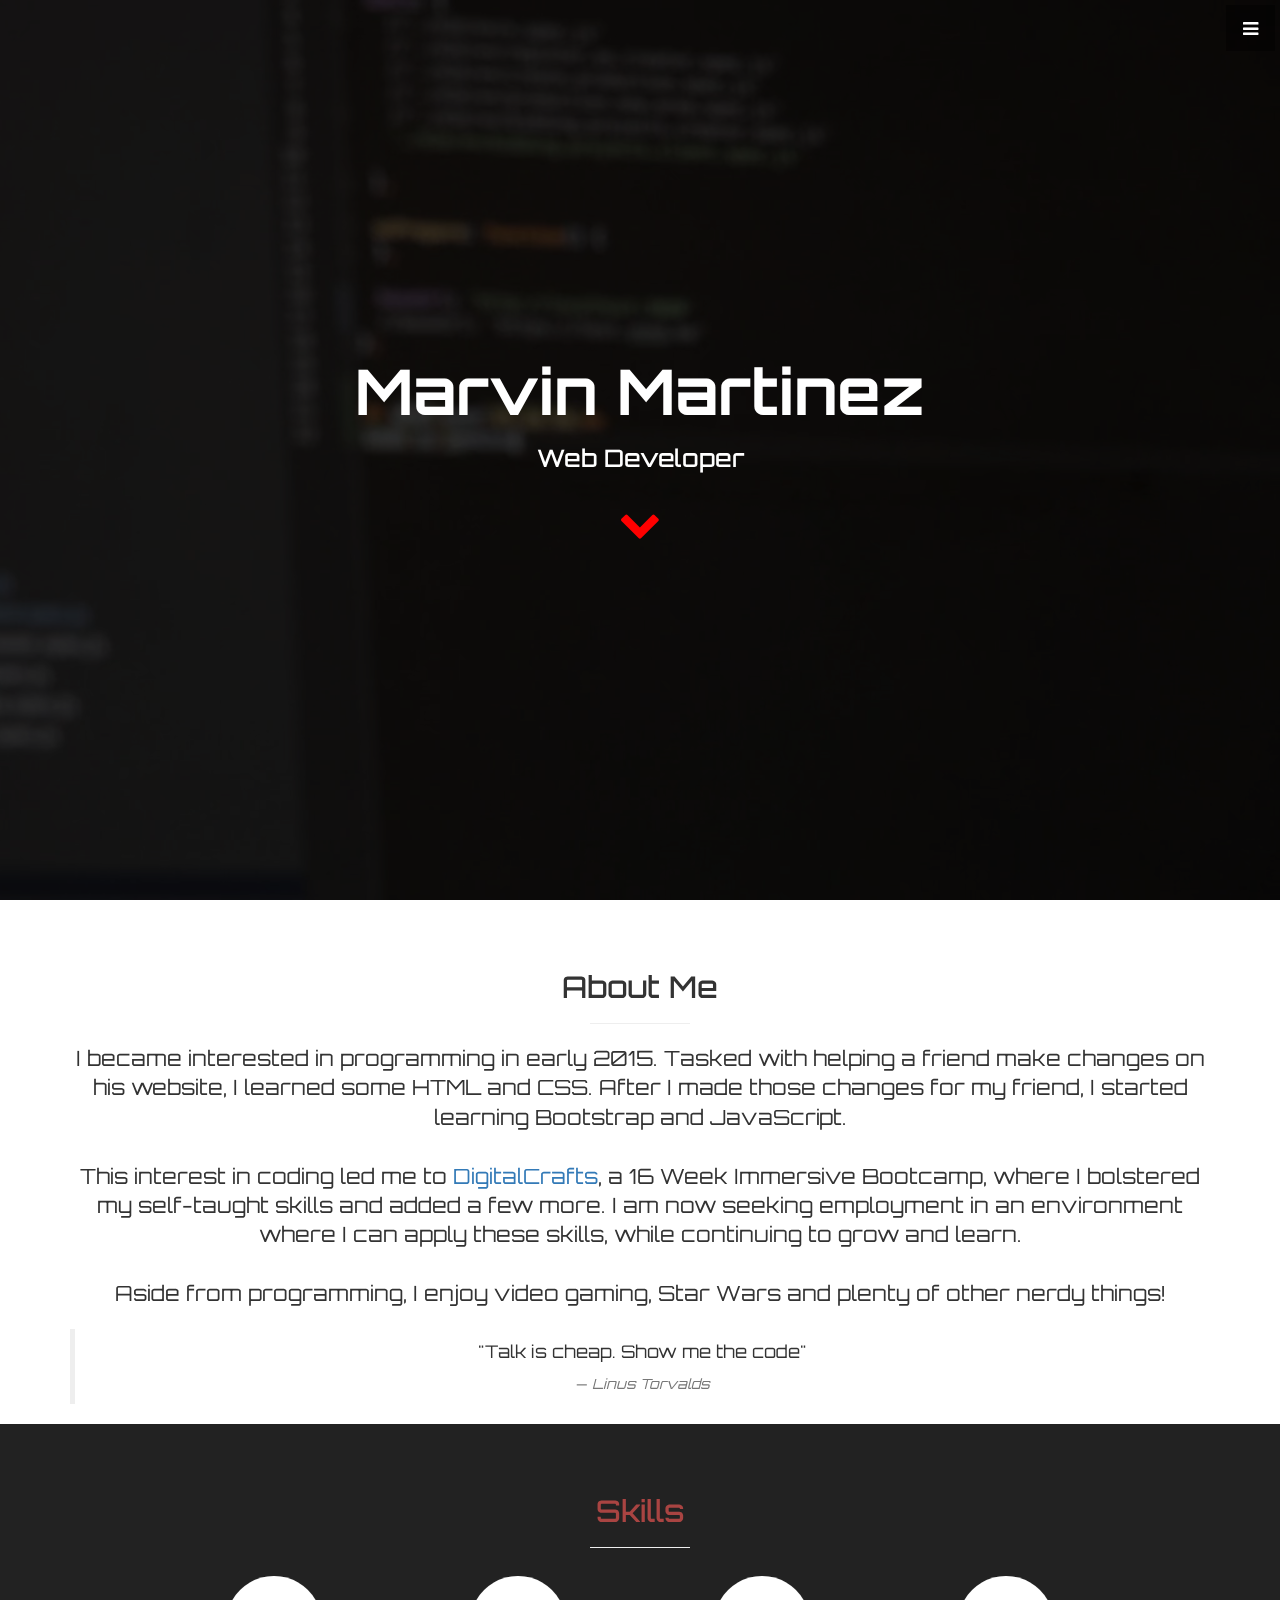
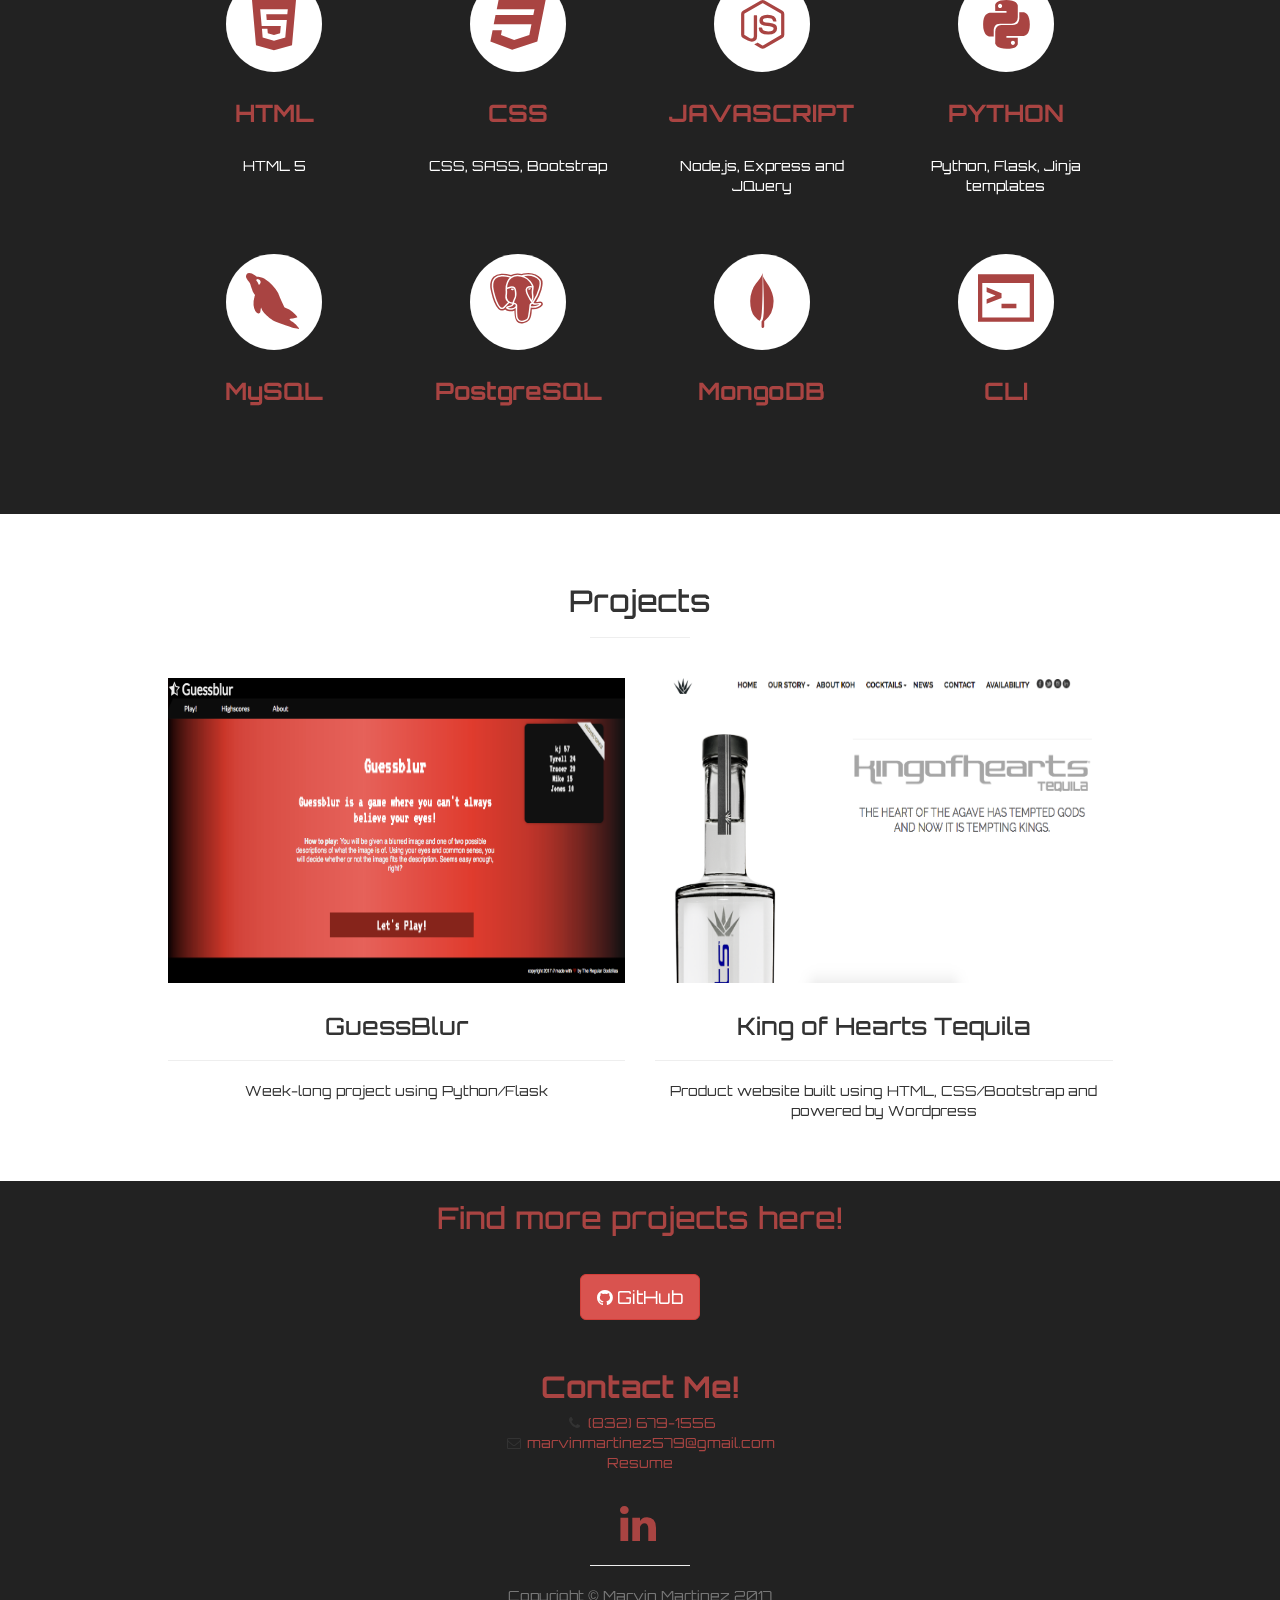
==== commit 4d134c7f: "buttons" ====
--- a/index.html
+++ b/index.html
@@ -233,17 +233,27 @@
                     <div class="row">
                         <div class="col-md-6">
                             <div class="portfolio-item">
-                                <a target="_blank" href="https://www.guessblur.site">
+                                <!-- <a target="_blank" href="https://www.guessblur.site"> -->
                                     <img class="scroll-to2 img-portfolio img-responsive" id="guess" src="img/guessblur.png">
-                                </a>
-                            </div>
+                                <!-- </a> -->
+                                <button type="button" class="demo btn btn-dark">Live Demo</button>
+                                <button type="button" class="repo btn btn-dark">Github Repo</button>
+                            </div>
+                            <h3>GuessBlur</h3>
+                            <hr>
+                            <p>Week-long project using Python/Flask</p>
                         </div>
                         <div class="col-md-6">
                             <div class="portfolio-item">
-                                <a target="_blank" href="http://kingofheartstequila.com">
-                                    <img class="scroll-to2 img-portfolio img-responsive" id="guess" src="img/koh.png">
-                                </a>
-                            </div>
+                                <!-- <a target="_blank" href="http://kingofheartstequila.com"> -->
+                                <img class="scroll-to2 img-portfolio img-responsive" id="guess" src="img/koh.png">
+                                <button type="button" class="demo btn btn-dark">Live Demo</button>
+                                <button type="button" class="repo btn btn-dark">Github Repo</button>
+                                <!-- </a> -->
+                            </div>
+                            <h3>King of Hearts Tequila</h3>
+                            <hr>
+                            <p>Product website built using HTML, CSS/Bootstrap and powered by Wordpress</p>
                         </div>
                     </div>
                     <!-- <div class="row">
@@ -295,7 +305,7 @@
                         <li><i class="fa fa-phone fa-fw"></i> <a href="tel:8326791556" class="text-danger number">(832) 679-1556</a></li>
                         <li><i class="fa fa-envelope-o fa-fw"></i> <a class="text-danger" href="mailto:marvinmartinez579@gmail.com">marvinmartinez579@gmail.com</a>
                         </li>
-                        <li><a class="text-danger" href="pdf/Marvin_Martinez.pdf" donwload>Resume</a></li>
+                        <li><a class="text-danger" href="pdf/Marvin_Martinez.pdf" target="_blank" donwload>Resume</a></li>
                     </ul>
                     <br>
                     <ul class="list-inline">
--- a/css/style.css
+++ b/css/style.css
@@ -237,8 +237,27 @@
     /*display: none;*/
 }
 
-.img-portfolio:hover {
-    opacity: 0.8;
+.portfolio-item:hover img {
+    opacity: 0.3;
+    z-index: -1;
+}
+.portfolio-item:hover button {
+  display: block;
+}
+
+div.portfolio-item button {
+  position: absolute;
+  display: none;
+  z-index: 0;
+}
+
+div.portfolio-item button.demo {
+  top: 30%;
+  left: 25%;
+}
+div.portfolio-item button.repo {
+  top: 30%;
+  left: 55%;
 }
 
 #guess {
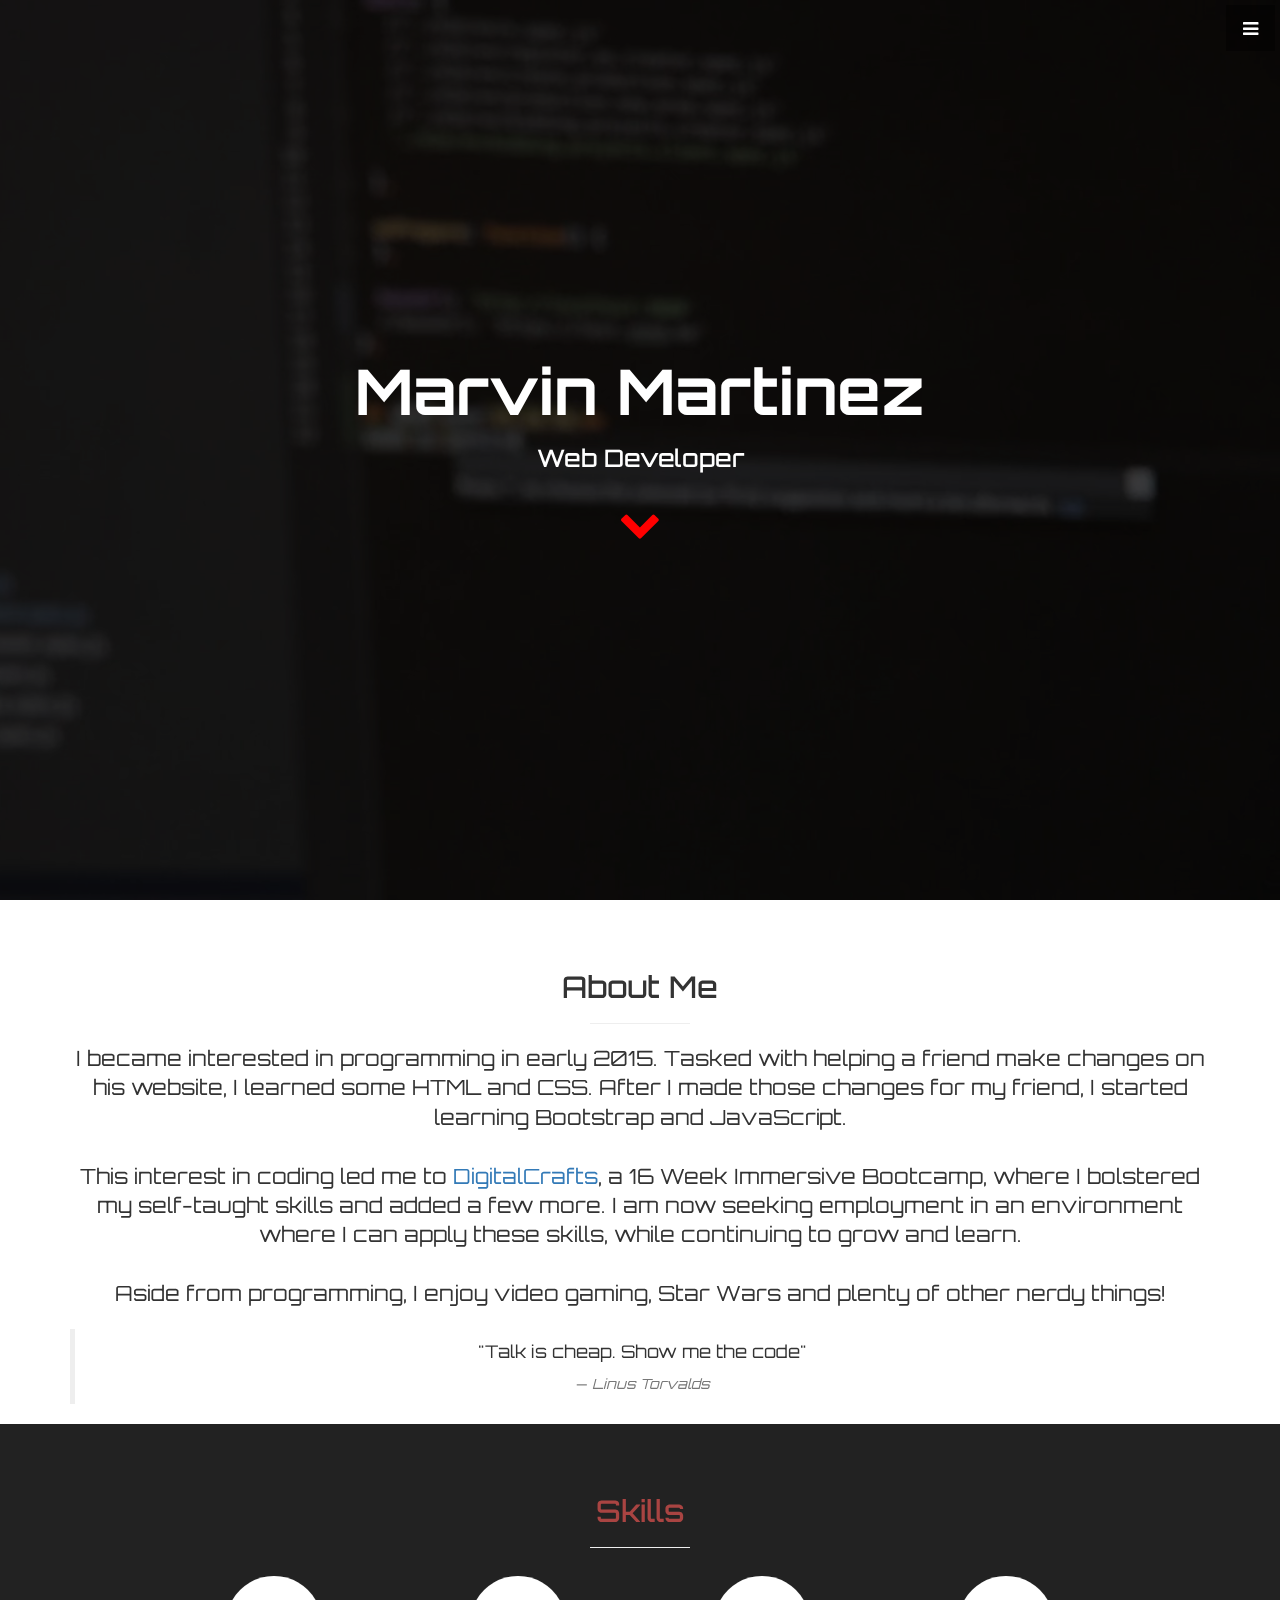
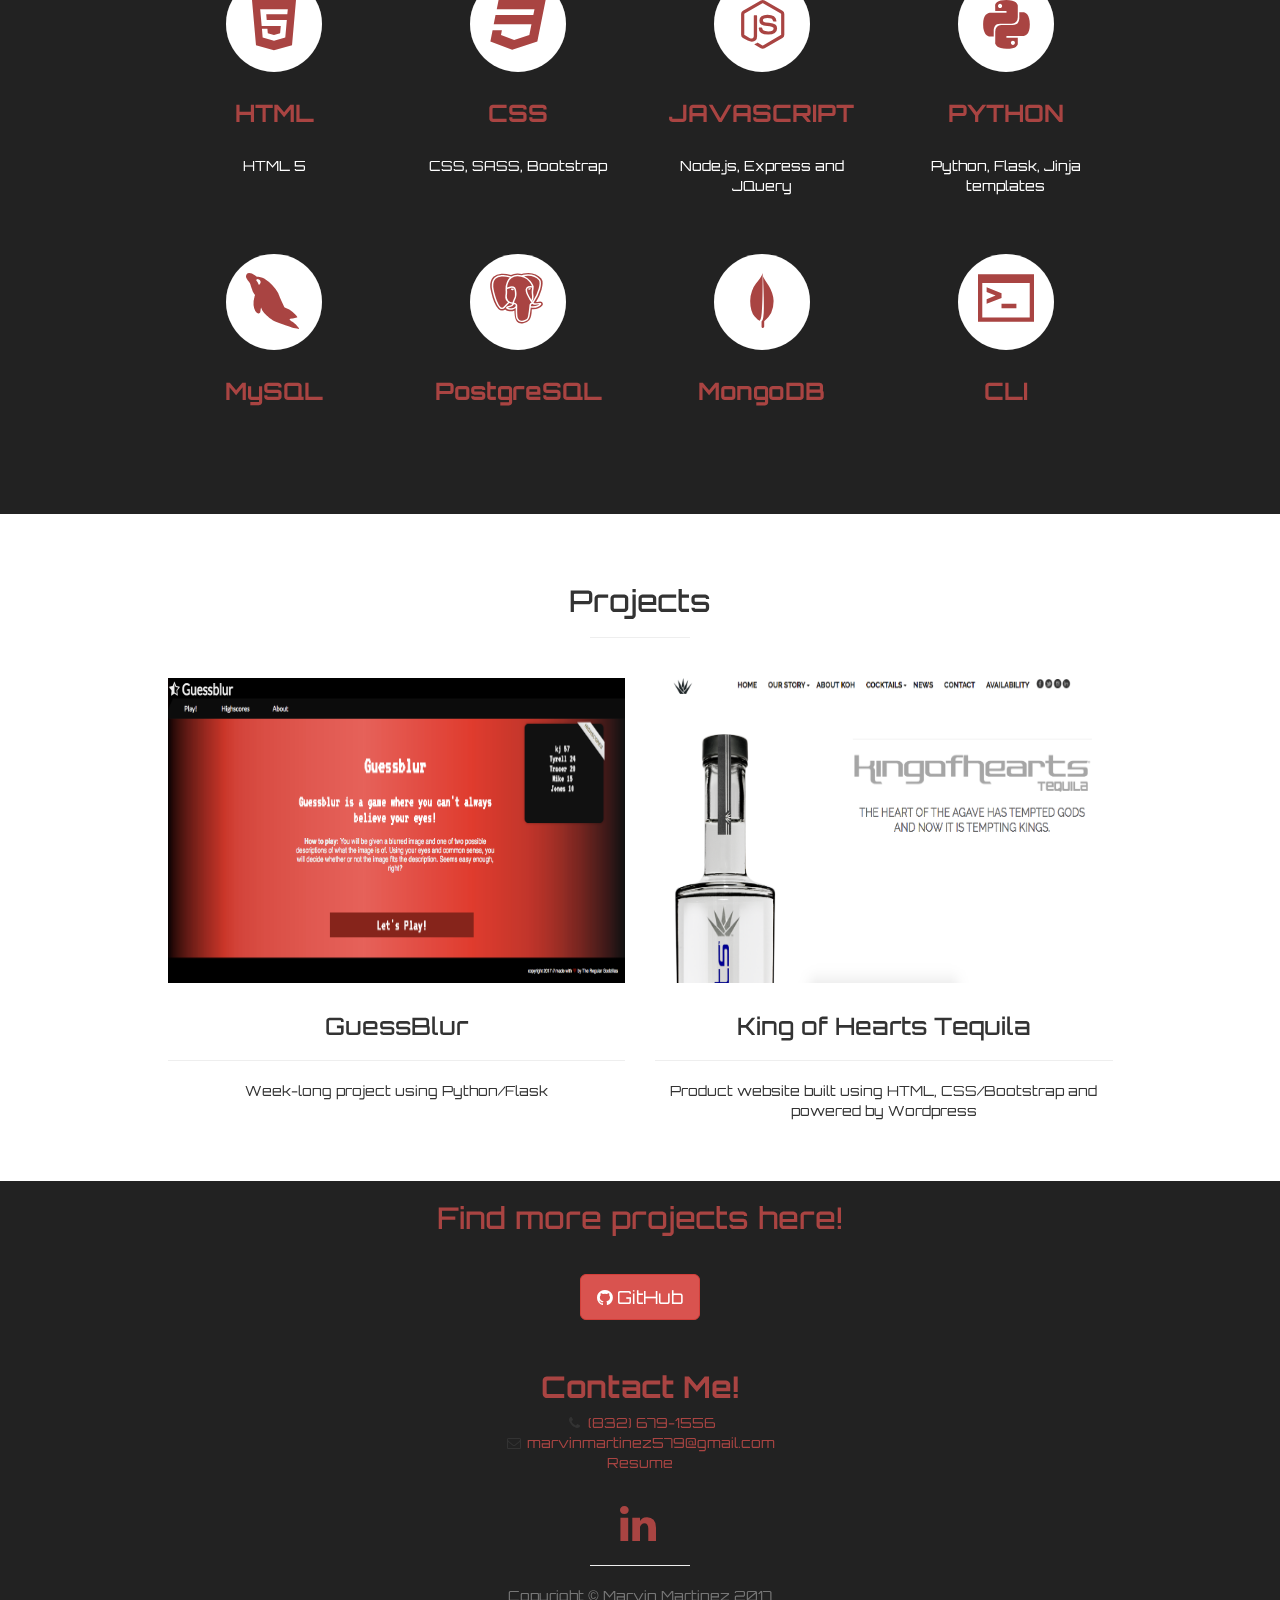
==== commit 0b0cdd10: "fixing links" ====
--- a/index.html
+++ b/index.html
@@ -236,8 +236,8 @@
                                 <!-- <a target="_blank" href="https://www.guessblur.site"> -->
                                     <img class="scroll-to2 img-portfolio img-responsive" id="guess" src="img/guessblur.png">
                                 <!-- </a> -->
-                                <button type="button" class="demo btn btn-dark">Live Demo</button>
-                                <button type="button" class="repo btn btn-dark">Github Repo</button>
+                                <button type="button" class="demo btn btn-dark" onclick="location.href='http://www.guessblur.site'">Live Demo</button>
+                                <button type="button" class="repo btn btn-dark" onclick="location.href='https://github.com/DigitalCrafts-HTX-11-2016-Cohort/guessblur'">Github Repo</button>
                             </div>
                             <h3>GuessBlur</h3>
                             <hr>
@@ -247,8 +247,8 @@
                             <div class="portfolio-item">
                                 <!-- <a target="_blank" href="http://kingofheartstequila.com"> -->
                                 <img class="scroll-to2 img-portfolio img-responsive" id="guess" src="img/koh.png">
-                                <button type="button" class="demo btn btn-dark">Live Demo</button>
-                                <button type="button" class="repo btn btn-dark">Github Repo</button>
+                                <button type="button" class="kohdemo btn btn-dark" onclick="location.href='http://www.kingofheartstequila.com'">Live Demo</button>
+                                <!-- <button type="button" class="repo btn btn-dark">Github Repo</button> -->
                                 <!-- </a> -->
                             </div>
                             <h3>King of Hearts Tequila</h3>
--- a/css/style.css
+++ b/css/style.css
@@ -255,6 +255,11 @@
   top: 30%;
   left: 25%;
 }
+div.portfolio-item button.kohdemo {
+  top: 30%;
+  left: 40%;
+}
+
 div.portfolio-item button.repo {
   top: 30%;
   left: 55%;
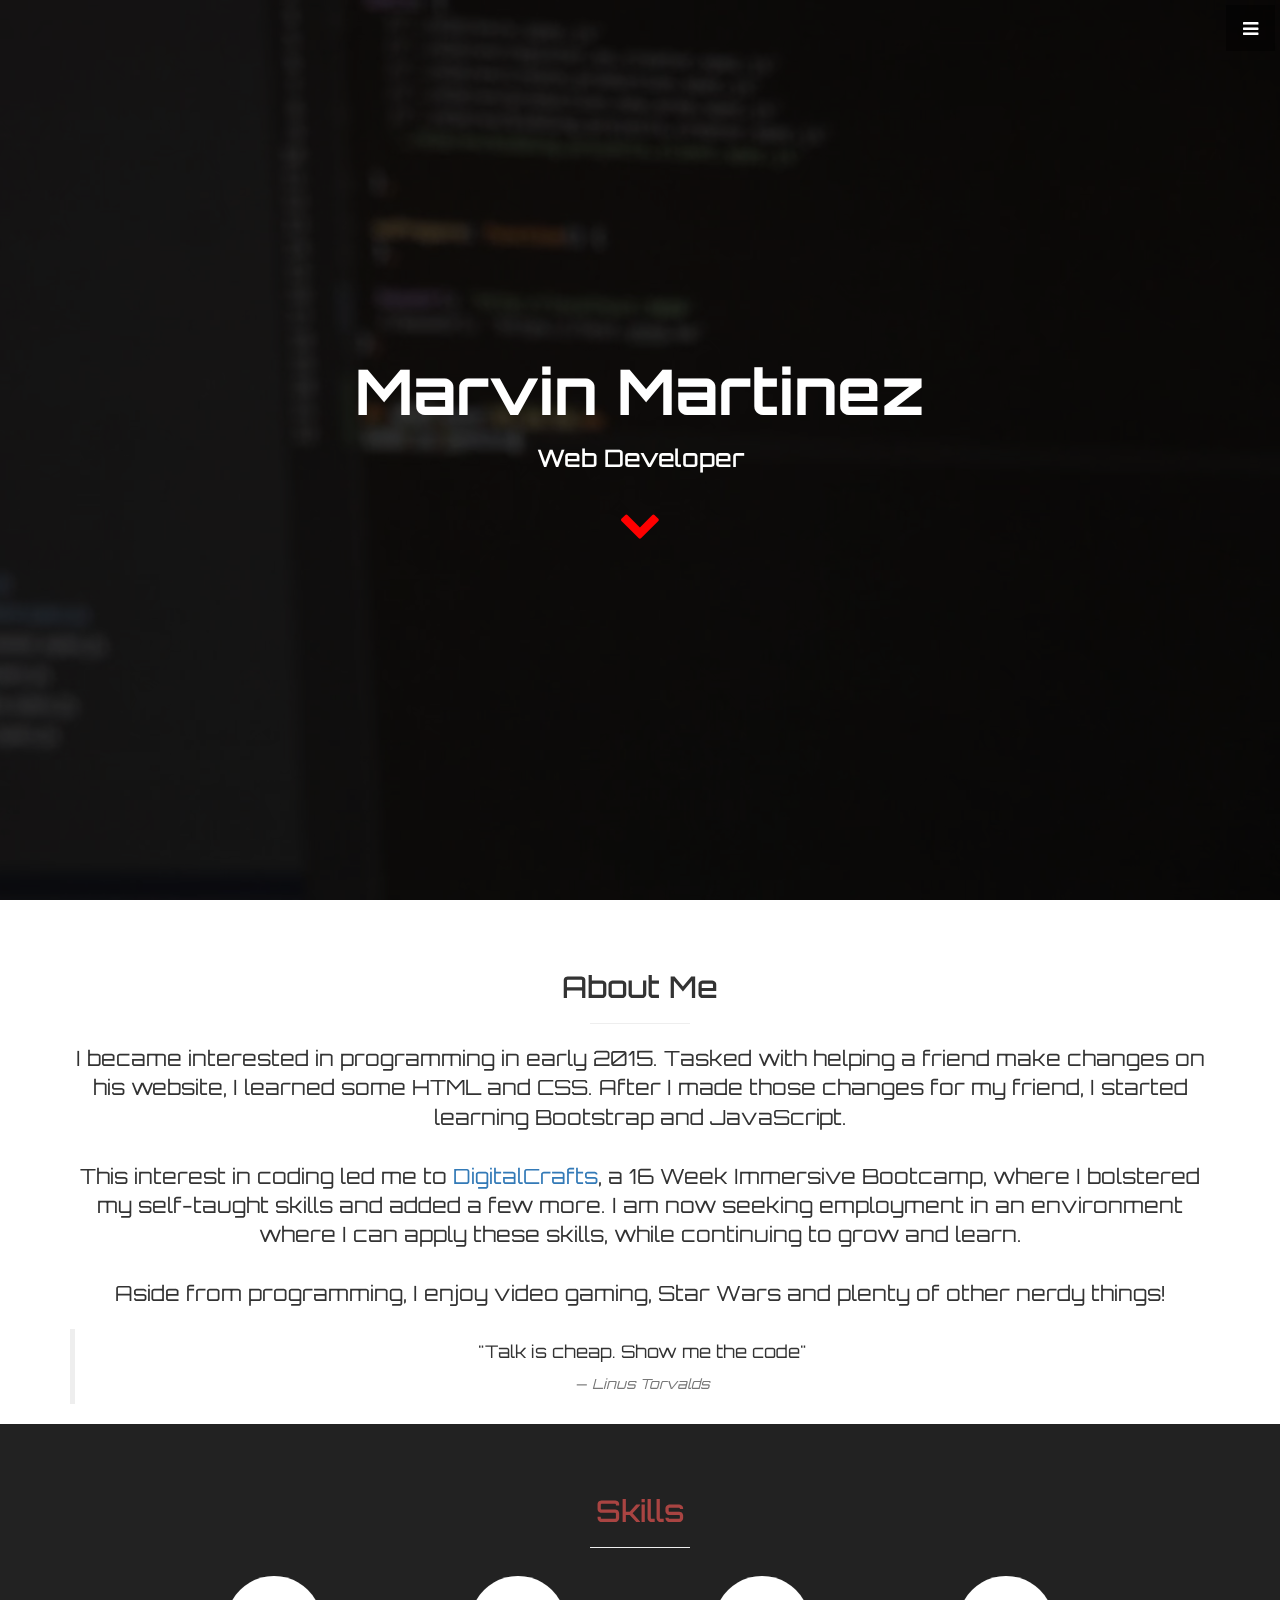
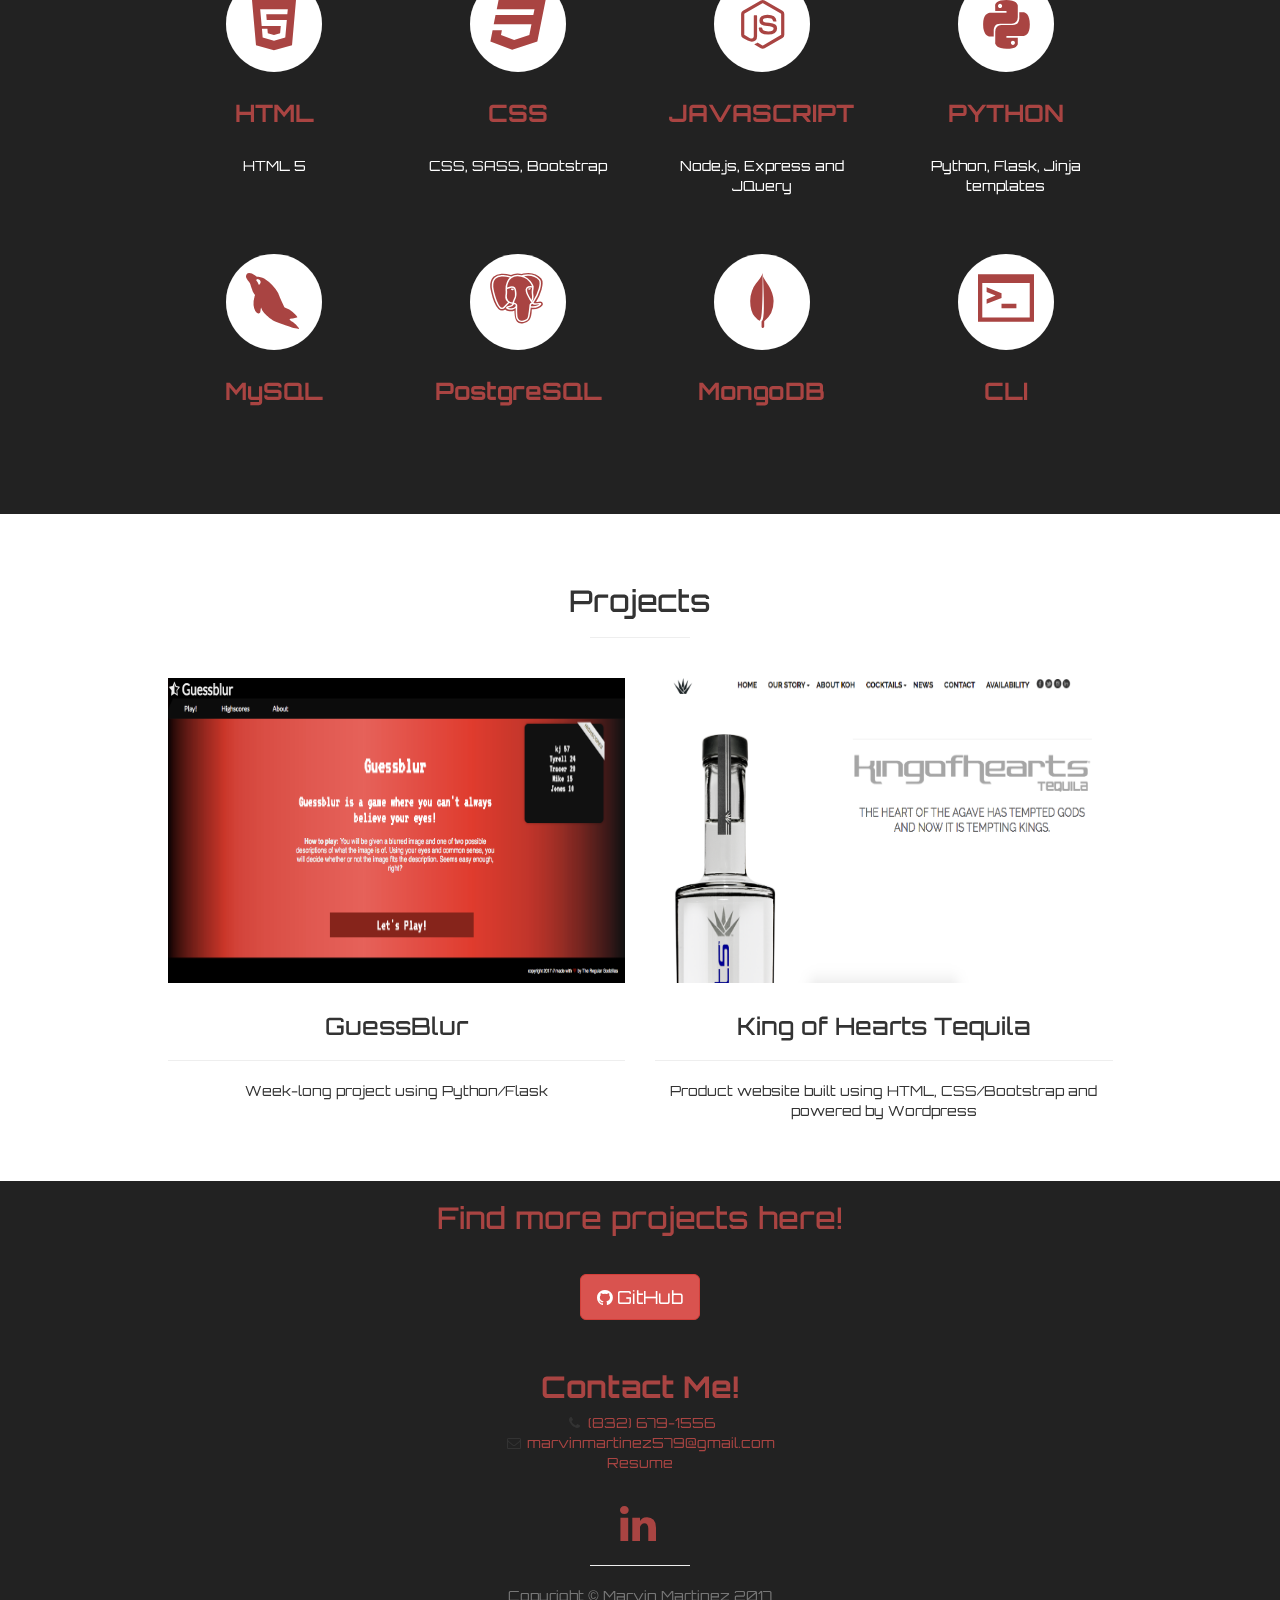
==== commit 5e38b2ee: "moving stuff around" ====
--- a/index.html
+++ b/index.html
@@ -71,7 +71,7 @@
                     <hr class="small">
                     <p class="lead">I became interested in programming in early 2015. Tasked with helping a friend make changes on his website, I learned some HTML and CSS. After I made those changes for my friend, I started learning Bootstrap and JavaScript. <br>
                         <br> This interest in coding led me to <a target="_blank" href="http://www.digitalcrafts.com">DigitalCrafts</a>, a 16 Week Immersive
-Bootcamp, where I bolstered my self-taught skills and added a few more. I am now seeking employment in an environment where I can apply these skills, while continuing to grow and learn.<br>
+                        Bootcamp, where I bolstered my self-taught skills and added a few more. I am now seeking employment in an environment where I can apply these skills, while continuing to grow and learn.<br>
                         <br> Aside from programming, I enjoy video gaming, Star Wars and plenty of other nerdy things! </p>
                     <blockquote>
                         <p>"Talk is cheap. Show me the code"</p>
@@ -334,68 +334,7 @@
 
     <script src="js/bootstrap.min.js"></script>
 
-    <script>
-        // Closes the sidebar menu
-        $("#menu-close").click(function(e) {
-            e.preventDefault();
-            $("#sidebar-wrapper").toggleClass("active");
-        });
-        // Opens the sidebar menu
-        $("#menu-toggle").click(function(e) {
-            e.preventDefault();
-            $("#sidebar-wrapper").toggleClass("active");
-        });
-        // Scrolls to the selected menu item on the page
-        $(function() {
-            $('a[href*=#]:not([href=#],[data-toggle],[data-target],[data-slide])').click(function() {
-                if (location.pathname.replace(/^\//, '') == this.pathname.replace(/^\//, '') || location.hostname == this.hostname) {
-                    var target = $(this.hash);
-                    target = target.length ? target : $('[name=' + this.hash.slice(1) + ']');
-                    if (target.length) {
-                        $('html,body').animate({
-                            scrollTop: target.offset().top
-                        }, 1000);
-                        return false;
-                    }
-                }
-            });
-        });
-        //#to-top button appears after scrolling
-        var fixed = false;
-        $(document).scroll(function() {
-            if ($(this).scrollTop() > 250) {
-                if (!fixed) {
-                    fixed = true;
-                    $('#to-top').show("slow", function() {
-                        $('#to-top').css({
-                            position: 'fixed',
-                            display: 'block'
-                        });
-                    });
-                }
-            } else {
-                if (fixed) {
-                    fixed = false;
-                    $('#to-top').hide("slow", function() {
-                        $('#to-top').css({
-                            display: 'none'
-                        });
-                    });
-                }
-            }
-        });
-
-        $(window).scroll(function() {
-            var hT = $('.scroll-to').offset().top,
-                hH = $('.scroll-to').outerHeight(),
-                wH = $(window).height(),
-                wS = $(this).scrollTop();
-            console.log((hT - wH), wS);
-            if (wS > (hT + hH - wH)) {
-                $('.scroll-to').fadeIn(2500);
-            }
-        });
-    </script>
+    <script src="js/scripts.js"></script>
 
 </body>
 
